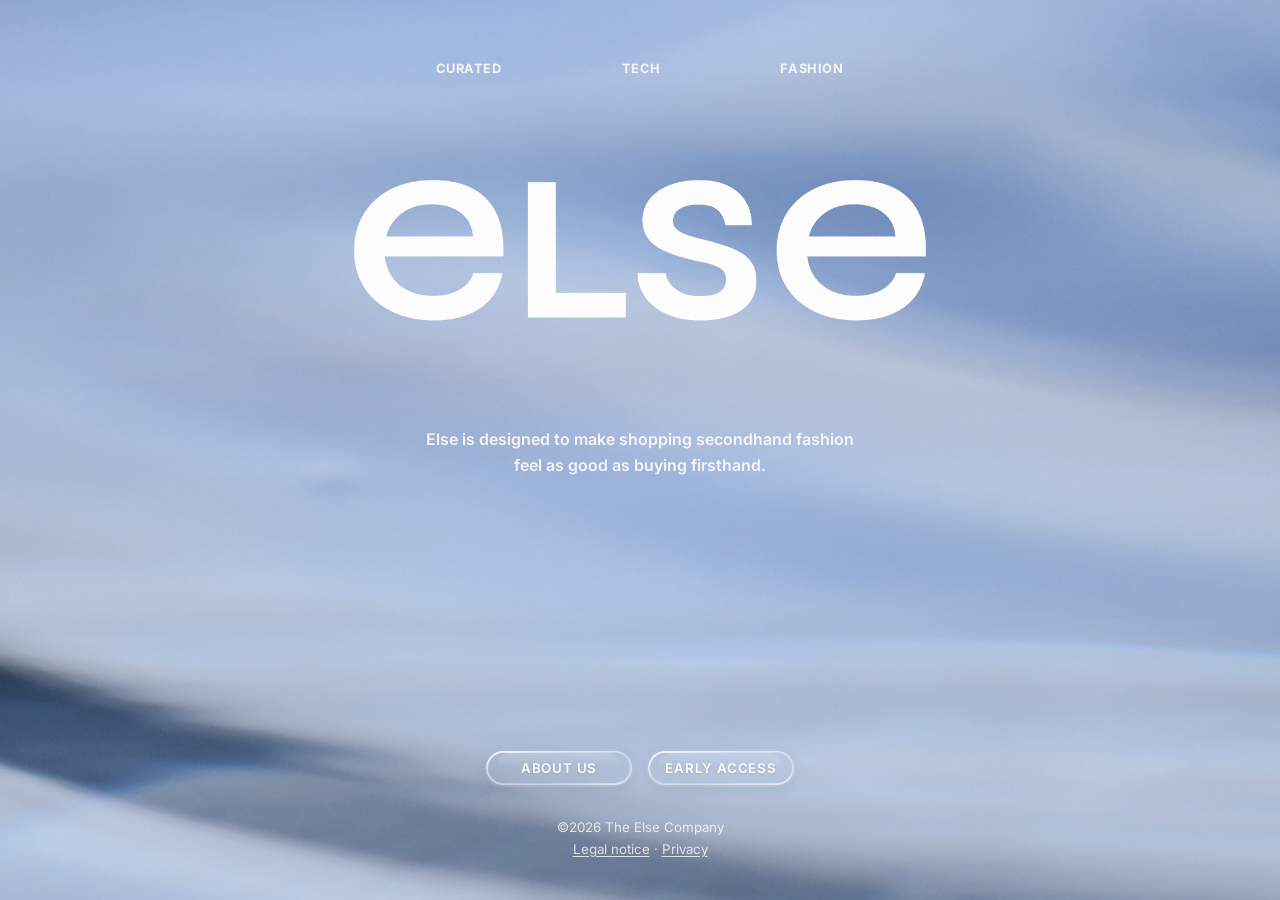
==== index.html @ ee9392af "cambio de imagen" ====
<!DOCTYPE html>
<html lang="en">
<head>
    <meta charset="UTF-8">
    <meta name="viewport" content="width=device-width, initial-scale=1.0">
    <meta name="theme-color" content="#a1c0ff">
    <title>The Else Company</title>
    <meta name="description" id="meta-description"
          content="The Else Company: curated secondhand fashion with a firsthand feeling. Coming soon.">
    <meta property="og:title" content="The Else Company">
    <meta property="og:description" content="Curated secondhand fashion with a firsthand feeling. Coming soon.">
    <meta property="og:image" content="https://else-secondhand.com/logo.png">
    <meta property="og:url" content="https://else-secondhand.com">
    <meta name="twitter:card" content="summary">
    <link rel="icon" href="version_1-blanco.png">
    <link rel="preconnect" href="https://fonts.googleapis.com">
    <link rel="preconnect" href="https://fonts.gstatic.com" crossorigin>
    <link href="https://fonts.googleapis.com/css2?family=Inter:wght@400;500;600;700&display=swap" rel="stylesheet">
    <style>
        /* Layout tokens. The mobile values (see the media query at the bottom) are measured
           from the mobile mockup at 393 px wide. */
        :root {
            --logo-h: clamp(96px, 33vw, 312px);   /* height of the logo image */
            --cat-font: 0.8rem;                   /* "Curated Tech Fashion" size */
            --cat-lh: 1.2;
            --cat-gap: 18px;                      /* space between categories and logo */
            --cat-h: calc(var(--cat-font) * var(--cat-lh) + var(--cat-gap));
            --logo-shift: 0.35;                   /* Early access: how far the logo moves up (x logo height) */
            --logo-scale: 0.856;                  /* Early access: logo size */
            --panel-top: calc(var(--cat-h) + 0.334 * var(--logo-h) + 90px); /* Early access form position */
            --panel-w: 340px;
            --ease-out: cubic-bezier(0.22, 1, 0.36, 1);
        }

        html {
            overflow-x: hidden;
            background-color: #a1c0ff;
        }

        body {
            position: relative;
            margin: 0;
            min-height: 100vh;
            min-height: 100dvh;
            overflow-x: hidden;
            font-family: "Inter", -apple-system, BlinkMacSystemFont, "Segoe UI", Roboto, Helvetica, Arial, sans-serif;
            display: flex;
            flex-direction: column;
            justify-content: space-between;
            align-items: center;
            color: #ffffff;
            text-align: center;
            padding: 40px 20px;
            box-sizing: border-box;
        }

        body::after {
            content: "";
            position: fixed;
            inset: 0;
            z-index: -1;
            pointer-events: none;
            background: linear-gradient(rgba(161, 192, 255, 0.15), rgba(161, 192, 255, 0.15)),
            url("fondo.jpg") center / cover no-repeat;
        }

        body::before {
            content: "";
            position: fixed;
            inset: 0;
            pointer-events: none;
            opacity: 0.08;
            background-image: url("data:image/svg+xml;utf8,<svg xmlns='http://www.w3.org/2000/svg' width='200' height='200'><filter id='n'><feTurbulence type='fractalNoise' baseFrequency='0.9' numOctaves='3' stitchTiles='stitch'/></filter><rect width='100%' height='100%' filter='url(%23n)'/></svg>");
            z-index: 10;
        }

        /* Nothing inside changes height between views, so the block never jumps */
        .center-content {
            position: absolute;
            top: 30%;
            left: 50%;
            transform: translate(-50%, -50%);
            display: flex;
            flex-direction: column;
            align-items: center;
        }

        .logo-stack {
            position: relative;
            display: grid;
            place-items: start center;
        }

        .logo-stack > div {
            grid-area: 1 / 1;
            transition: opacity 1.2s ease, filter 1.2s ease, transform 1.2s ease;
        }

        .logo-stack > div.is-hidden {
            opacity: 0;
            filter: blur(10px);
            transform: scale(0.96);
            pointer-events: none;
        }

        /* ---------- Home ---------- */

        .categories {
            display: flex;
            justify-content: center;
            gap: clamp(16px, 10vw, 120px);
            margin: 0;
            font-size: var(--cat-font);
            font-weight: 700;
            line-height: var(--cat-lh);
            letter-spacing: 0.05em;
            text-transform: uppercase;
            opacity: 0.9;
        }

        .categories-wrap {
            margin-bottom: var(--cat-gap);
        }

        .logo-text {
            margin: 0 0 15px 0;
            line-height: 0;
            text-shadow: 0 4px 30px rgba(0, 0, 0, 0.06);
            transform-origin: 50% 50%;
            transition: transform 1.1s var(--ease-out);
        }

        .logo-img {
            display: block;
            height: var(--logo-h);
            width: auto;
            margin: 0 auto;
        }

        #home-view .logo-img {
            animation: logo-reveal 4s var(--ease-out) both,
            logo-float 10s ease-in-out 3s infinite;
        }

        @keyframes logo-reveal {
            from {
                opacity: 0;
                filter: blur(24px);
                transform: scale(4);
            }
            to {
                opacity: 1;
                filter: blur(0);
                transform: scale(1);
            }
        }

        @keyframes logo-float {
            0%, 100% {
                transform: translateY(0);
            }
            50% {
                transform: translateY(-6px);
            }
        }

        .footer-text {
            margin: 0;
            font-size: 12pt;
            font-weight: 600;
            max-width: 450px;
            line-height: 1.6;
            opacity: 0.9;
        }

        .tagline-wrap {
            margin-top: 6px;
        }

        /* Elements that fade away (but keep their space) when switching views */
        .categories-wrap,
        .tagline-wrap {
            transition: opacity 0.8s ease 0.25s, filter 0.8s ease 0.25s, visibility 0s;
        }

        body.view-newsletter .categories-wrap,
        body.view-newsletter .tagline-wrap,
        body.view-about .tagline-wrap {
            opacity: 0;
            filter: blur(8px);
            visibility: hidden;
            transition: opacity 0.5s ease, filter 0.5s ease, visibility 0s linear 0.5s;
        }

        /* Early access: the logo glides up and gets a little smaller */
        body.view-newsletter .logo-text {
            transform: translateY(calc(var(--logo-shift) * var(--logo-h) * -1)) scale(var(--logo-scale));
        }

        /* ---------- About ---------- */

        /* Sits over the logo area; "Coming soon" lands on the same line as the categories */
        #about-view {
            position: absolute;
            top: 0;
            left: 50%;
            transform: translateX(-50%);
            width: min(560px, 90vw);
            margin: 0;
            display: flex;
            flex-direction: column;
            align-items: center;
            text-align: center;
        }

        #about-view .coming-soon {
            margin: 0 0 32px 0;
            font-size: 20pt;
            font-weight: 700;
            line-height: calc(var(--cat-font) * var(--cat-lh));
            letter-spacing: 0.08em;
            text-transform: uppercase;
        }

        .contact-info {
            width: 100%;
            font-size: 12pt;
            font-weight: 600;
            max-width: 520px;
            line-height: 1.6;
            opacity: 0.95;
            text-align: center;
        }

        .contact-info p {
            margin: 0 auto;
            text-align: center;
        }

        /* Underlined so it reads as a link */
        .contact-info p a {
            color: #ffffff;
            text-decoration: underline;
            text-underline-offset: 3px;
        }

        .contact-info p a:hover {
            opacity: 0.8;
        }

        .socials a {
            color: #ffffff;
            text-decoration: none;
        }

        .socials a:hover {
            text-decoration: underline;
            text-underline-offset: 3px;
        }

        .socials {
            margin-top: 28px;
            display: flex;
            justify-content: center;
            align-items: center;
            font-size: 12pt;
            font-weight: 600;
            letter-spacing: 0;
        }

        .socials a + a::before {
            content: "·";
            display: inline-block;
            margin: 0 14px;
            text-decoration: none;
        }

        /* ---------- Footer & buttons ---------- */

        .footer {
            display: flex;
            flex-direction: column;
            align-items: center;
            width: 100%;
            margin-top: auto;
        }

        .cta-row {
            position: relative;
            display: flex;
            flex-wrap: wrap;
            justify-content: center;
            align-items: center;
            gap: 12px;
            width: 100%;
        }

        /* Glass button: About us, Early access and both Back buttons */
        .glass-btn {
            position: relative;
            overflow: hidden;
            isolation: isolate;
            display: inline-flex;
            align-items: center;
            justify-content: center;
            box-sizing: border-box;
            width: 150px;
            height: 38px;
            margin: 0;
            padding: 0 12px;
            border-radius: 999px;
            border: 2px solid transparent;
            background: transparent;
            -webkit-backdrop-filter: blur(20px);
            backdrop-filter: blur(20px);
            box-shadow:
                    inset 0 1px 1px rgba(255, 255, 255, 0.5),
                    inset 0 -1px 1px rgba(255, 255, 255, 0.3),
                    0 4px 12px rgba(31, 45, 80, 0.08);
            color: #ffffff;
            font-family: inherit;
            font-size: 10pt;
            font-weight: 600;
            letter-spacing: 0.06em;
            line-height: 1;
            text-transform: uppercase;
            text-shadow: 0 1px 2px rgba(0, 0, 0, 0.12);
            white-space: nowrap;
            cursor: pointer;
            transition: transform 0.2s ease, box-shadow 0.2s ease;
        }

        /* Gradient rim */
        .glass-btn::before {
            content: "";
            position: absolute;
            inset: 0;
            border-radius: inherit;
            padding: 2px;
            background: linear-gradient(
                    160deg,
                    rgba(255, 255, 255, 0.95) 0%,
                    rgba(255, 255, 255, 0.4) 35%,
                    rgba(255, 255, 255, 0.2) 60%,
                    rgba(255, 255, 255, 0.6) 100%
            );
            -webkit-mask: linear-gradient(#000 0 0) content-box, linear-gradient(#000 0 0);
            -webkit-mask-composite: xor;
            mask-composite: exclude;
            pointer-events: none;
            z-index: -1;
        }

        /* Soft top sheen */
        .glass-btn::after {
            content: "";
            position: absolute;
            top: 1px;
            left: 6%;
            width: 88%;
            height: 55%;
            border-radius: 999px 999px 50% 50%;
            background: linear-gradient(180deg, rgba(255, 255, 255, 0.22), rgba(255, 255, 255, 0) 80%);
            filter: blur(1px);
            pointer-events: none;
            z-index: -1;
            transition: background 0.2s ease;
        }

        /* Hover: parallel shadow #38547F at 80% */
        .glass-btn:hover {
            box-shadow:
                    inset 0 1px 1px rgba(255, 255, 255, 0.8),
                    inset 0 -1px 2px rgba(255, 255, 255, 0.3),
                    0 10px 28px rgba(56, 84, 127, 0.8);
        }

        .glass-btn:hover::after {
            background: linear-gradient(180deg, rgba(255, 255, 255, 0.5), rgba(255, 255, 255, 0.05));
        }

        .glass-btn:focus-visible {
            outline: 2px solid rgba(255, 255, 255, 0.8);
            outline-offset: 3px;
        }

        .legal {
            margin-top: 30px;
            font-size: 10pt;
            font-weight: 400;
            line-height: 1.6;
            opacity: 0.8;
        }

        /* Underlined so they read as links */
        .legal a {
            color: #ffffff;
            text-decoration: underline;
            text-underline-offset: 2px;
        }

        .legal a:hover {
            opacity: 0.8;
        }

        /* ---------- Early access ---------- */

        /* Form under the logo; fades in once the logo has moved up */
        .newsletter-panel {
            position: absolute;
            top: var(--panel-top);
            left: 50%;
            width: min(var(--panel-w), 85vw);
            opacity: 0;
            visibility: hidden;
            transform: translate(-50%, 14px);
            filter: blur(6px);
            transition: opacity 0.4s ease, transform 0.4s ease, filter 0.4s ease, visibility 0s linear 0.4s;
        }

        body.view-newsletter .newsletter-panel {
            opacity: 1;
            visibility: visible;
            transform: translate(-50%, 0);
            filter: blur(0);
            transition: opacity 0.9s ease 0.45s, transform 0.9s var(--ease-out) 0.45s,
            filter 0.9s ease 0.45s, visibility 0s;
        }

        .newsletter-form {
            display: flex;
            flex-direction: column;
            gap: 14px;
        }

        .newsletter-row {
            display: flex;
            gap: 6px;
        }

        .newsletter-row input[type="email"] {
            flex: 1;
            min-width: 0;
            box-sizing: border-box;
            font-family: inherit;
            font-size: 8pt;
            color: #ffffff;
            background: rgba(255, 255, 255, 0.12);
            border: 1px solid rgba(255, 255, 255, 0.75);
            border-radius: 999px;
            padding: 10px 16px;
            outline: none;
            box-shadow: inset 0 1px 1px rgba(255, 255, 255, 0.35);
            transition: background 0.2s ease, border-color 0.2s ease;
        }

        .newsletter-row input[type="email"]:focus {
            background: rgba(255, 255, 255, 0.2);
            border-color: #ffffff;
        }

        .newsletter-row input[type="email"]::placeholder {
            color: rgba(255, 255, 255, 0.75);
        }

        .newsletter-submit {
            font-family: inherit;
            font-size: 8pt;
            font-weight: 700;
            letter-spacing: 0.05em;
            text-transform: uppercase;
            color: #ffffff;
            background: #a1c0ff;
            border: none;
            border-radius: 999px;
            padding: 10px 18px;
            cursor: pointer;
            display: inline-flex;
            align-items: center;
            justify-content: center;
            gap: 6px;
            min-width: 112px;
            transition: background 0.2s ease, transform 0.2s ease;
        }

        .newsletter-submit:hover {
            background: #8fb2fb;
        }

        .spinner {
            width: 10px;
            height: 10px;
            border: 2px solid rgba(255, 255, 255, 0.4);
            border-top-color: #ffffff;
            border-radius: 50%;
            animation: spin 0.7s linear infinite;
        }

        @keyframes spin {
            to {
                transform: rotate(360deg);
            }
        }

        .consent {
            display: flex;
            align-items: flex-start;
            gap: 6px;
            padding: 0 8px;
            text-align: left;
            font-size: 8pt;
            line-height: 1.35;
            cursor: pointer;
        }

        .consent input {
            flex-shrink: 0;
            margin: 2px 0 0 0;
            accent-color: #a1c0ff;
        }

        .newsletter-status {
            margin: 0;
            padding: 0 8px;
            text-align: left;
            font-size: 8pt;
            min-height: 1em;
        }

        /* Legal note sits just above the Back button */
        .newsletter-legal {
            position: absolute;
            left: 0;
            right: 0;
            bottom: calc(100% + 34px);
            width: min(380px, 85vw);
            margin: 0 auto;
            font-size: 8pt;
            line-height: 1.4;
            opacity: 0.85;
        }

        .newsletter-legal a {
            color: #ffffff;
        }

        .newsletter-success {
            display: flex;
            flex-direction: column;
            align-items: center;
            gap: 6px;
            animation: fade-up 0.8s ease-out both;
        }

        .success-icon {
            width: 40px;
            height: 40px;
            color: #ffffff;
        }

        .success-title {
            margin: 4px 0 0 0;
            font-size: 1.1rem;
            font-weight: 600;
        }

        .success-text {
            margin: 0;
            font-size: 0.85rem;
            line-height: 1.5;
            overflow-wrap: anywhere;
            opacity: 0.9;
        }

        .honeypot {
            position: absolute;
            left: -9999px;
            width: 1px;
            height: 1px;
            overflow: hidden;
        }

        .visually-hidden {
            position: absolute;
            width: 1px;
            height: 1px;
            overflow: hidden;
            clip: rect(0 0 0 0);
            white-space: nowrap;
        }

        /* ---------- Entrance cascade ---------- */

        .reveal {
            animation: fade-up 1.2s ease-out both;
            animation-delay: var(--delay, 0s);
        }

        .d1 {
            --delay: 1.8s;
        }

        .d2 {
            --delay: 2.2s;
        }

        .d3 {
            --delay: 2.5s;
        }

        .d4 {
            --delay: 2.8s;
        }

        body.is-replay .d1 {
            --delay: 0s;
        }

        body.is-replay .d2 {
            --delay: 0.3s;
        }

        body.is-replay .d3 {
            --delay: 0.6s;
        }

        body.is-replay .d4 {
            --delay: 0.9s;
        }

        [hidden] {
            display: none !important;
        }

        @keyframes fade-up {
            from {
                opacity: 0;
                transform: translateY(12px);
            }
            to {
                transform: none;
            }
        }

        @media (prefers-reduced-motion: reduce) {
            #home-view .logo-img,
            .reveal,
            .newsletter-success {
                animation: none;
            }

            .logo-text,
            .categories-wrap,
            .tagline-wrap,
            .newsletter-panel,
            .logo-stack > div {
                transition: none !important;
            }
        }

        /* ---------- Mobile (measured from the mockup) ---------- */
        @media (max-width: 600px) {
            :root {
                --logo-h: 46vw;
                --cat-font: 0.7rem;
                --cat-gap: 16px;
                --logo-shift: 0.78;
                --panel-top: calc(var(--cat-h) + 0.429 * var(--logo-h));
                --panel-w: 320px;
            }

            body {
                padding: 24px 16px 36px;
            }

            /* Anchored by its top edge so every view lines up exactly */
            .center-content {
                top: 23%;
                transform: translateX(-50%);
            }

            .categories {
                gap: 72px;
            }

            .logo-text {
                margin: 0;
            }

            .tagline-wrap {
                margin-top: 12px;
            }

            .footer-text,
            .contact-info {
                line-height: 1.35;
                max-width: 330px;
            }

            #about-view .coming-soon {
                letter-spacing: 0.08em;
                margin-bottom: 36px;
            }

            .socials {
                margin-top: 24px;
            }

            .socials a + a::before {
                margin: 0 12px;
            }

            .cta-row {
                gap: 27px;
            }

            .glass-btn {
                width: auto;
                height: 34px;
                padding: 0 20px;
            }

            .about-back,
            .newsletter-back {
                width: 124px;
            }

            .legal {
                margin-top: 40px;
            }

            .newsletter-form {
                gap: 17px;
            }

            .newsletter-row {
                gap: 4px;
            }

            .newsletter-row input[type="email"] {
                height: 30px;
                padding: 0 12px;
            }

            .newsletter-submit {
                height: 30px;
                min-width: 84px;
                padding: 0 10px;
            }

            .spinner {
                width: 7px;
                height: 7px;
                border-width: 1.5px;
            }

            .consent {
                padding: 0 6px;
                gap: 5px;
            }

            .consent input {
                width: 10px;
                height: 10px;
                margin-top: 2px;
            }

            .newsletter-status {
                padding: 0 6px;
            }

            .newsletter-legal {
                width: min(320px, 88vw);
                line-height: 1.35;
            }

            .success-icon {
                width: 30px;
                height: 30px;
            }

            .success-title {
                font-size: 0.9rem;
            }

            .success-text {
                font-size: 0.7rem;
            }
        }
    </style>
</head>
<body>

<div class="center-content">
    <div class="logo-stack">
        <div id="home-view">
            <div class="categories-wrap">
                <div class="categories reveal d1">
                    <span>Curated</span>
                    <span>Tech</span>
                    <span>Fashion</span>
                </div>
            </div>
            <h1 class="logo-text"><img src="version_1-blanco.png" alt="ELSE" class="logo-img"></h1>
        </div>

        <div id="about-view" class="is-hidden" inert>
            <p class="coming-soon reveal d1" data-i18n="comingSoon">Coming soon</p>

            <div class="contact-info reveal d2" id="contact-info">
                <p data-i18n-html="contactIntro">
                    Reach out to ${ELSE_LINK} for general and press inquiries,
                    and follow us along at the links below.
                </p>

                <div class="socials">
                    <a href="https://www.tiktok.com/@the.else.company?_r=1&_t=ZP-9AlocrACvTK">TikTok</a>
                    <a href="https://www.instagram.com/accounts/login/?next=https%3A%2F%2Fwww.instagram.com%2Felse.company%3Fvrfl%3DMTg4cHRodXlkbzNmZg%253D%253D%26utm_source%3Dqr&is_from_rle">Instagram</a>
                    <a href="https://www.linkedin.com/company/elsecompany/?viewAsMember=true">LinkedIn</a>
                </div>
            </div>
        </div>
    </div>

    <div class="tagline-wrap">
        <div class="footer-text reveal d2" data-i18n="tagline">
            Else is designed to make shopping secondhand fashion feel as good as buying firsthand.
        </div>
    </div>

    <div class="newsletter-panel" id="newsletter-panel" inert>
        <form class="newsletter-form" id="newsletter-form" novalidate>
            <div class="newsletter-row">
                <label for="newsletter-email" class="visually-hidden" data-i18n="emailLabel">Email address</label>
                <input type="email" id="newsletter-email" name="email" data-i18n-placeholder="emailPlaceholder"
                       placeholder="email" autocomplete="email" required>
                <button type="submit" class="newsletter-submit" id="newsletter-submit">
                    <span class="spinner" id="newsletter-spinner" aria-hidden="true" hidden></span>
                    <span id="newsletter-submit-label">Subscribe</span>
                </button>
            </div>

            <label class="consent">
                <input type="checkbox" id="newsletter-consent" name="consent" value="yes" required>
                <span id="consent-text" data-i18n="consent">
                    I'm 16 or older and I agree to receive emails from The Else Company
                    about our launch, news and offers. I can unsubscribe at any time.
                </span>
            </label>

            <div class="honeypot" aria-hidden="true">
                <label for="newsletter-website">Leave this field empty</label>
                <input type="text" id="newsletter-website" name="website" tabindex="-1" autocomplete="off">
            </div>

            <p class="newsletter-status" id="newsletter-status" role="status" aria-live="polite"></p>
        </form>

        <div class="newsletter-success" id="newsletter-success" role="status" aria-live="polite" hidden>
            <svg class="success-icon" viewBox="0 0 48 48" aria-hidden="true">
                <circle cx="24" cy="24" r="22" fill="none" stroke="currentColor" stroke-width="2"/>
                <path d="M15 24.5l6 6 12-13" fill="none" stroke="currentColor" stroke-width="2.5"
                      stroke-linecap="round" stroke-linejoin="round"/>
            </svg>
            <p class="success-title" id="success-title"></p>
            <p class="success-text" id="success-text"></p>
        </div>
    </div>
</div>

<div class="footer">
    <div class="cta-row">
        <p class="newsletter-legal reveal d2" id="newsletter-legal" data-i18n-html="newsletterLegal" hidden>
            We'll use your email only to send you these updates, based on your consent, and we never sell it.
            Every email includes an unsubscribe link. See our <a href="privacy.html">Privacy policy</a>
            to learn how to access or delete your data.
        </p>

        <button class="glass-btn about-btn reveal d3" id="about-btn" type="button" data-i18n="about">About us</button>
        <button class="glass-btn newsletter-btn reveal d4" id="newsletter-btn" type="button"
                aria-expanded="false" aria-controls="newsletter-panel" data-i18n="earlyAccess">Early access
        </button>

        <button class="glass-btn about-back reveal d3" id="back-btn" type="button" data-i18n="back" hidden>Back</button>
        <button class="glass-btn newsletter-back reveal d3" id="newsletter-back" type="button" data-i18n="back" hidden>
            Back
        </button>
    </div>

    <div class="legal">
        <div class="legal-line">©2026 The Else Company</div>
        <div class="legal-line legal-links">
            <a href="legal.html" data-i18n="legalNotice">Legal notice</a> ·
            <a href="privacy.html" data-i18n="privacyShort" data-i18n-href="privacyUrl">Privacy</a>
        </div>
        <!-- Language switcher (disabled). To re-enable: uncomment the line below and the JS blocks marked "Language switcher" -->
        <!-- <nav class="lang-switch" id="lang-switch" aria-label="Language"></nav> -->
    </div>
</div>

<script>
    const ELSE_LINK = '<a href="mailto:else@elsecompany.com">else@elsecompany.com</a>';

    const LANGUAGE_NAMES = {
        en: 'English',
        es: 'Español',
        fr: 'Français',
        de: 'Deutsch',
        it: 'Italiano',
        pt: 'Português',
    };

    const TRANSLATIONS = {
        en: {
            metaDescription: 'The Else Company: curated secondhand fashion with a firsthand feeling. Coming soon.',
            tagline: 'Else is designed to make shopping secondhand fashion feel as good as buying firsthand.',
            about: 'About us',
            comingSoon: 'Coming soon',
            contactIntro: `Reach out to ${ELSE_LINK} for general and press inquiries, and follow us along at the links below.`,
            back: 'Back',
            earlyAccess: 'Early access',
            emailLabel: 'Email address',
            emailPlaceholder: 'email',
            subscribe: 'Subscribe',
            subscribing: 'Sending…',
            consent: "I'm 16 or older and I agree to receive emails from The Else Company about our launch, news and offers. I can unsubscribe at any time.",
            newsletterLegal: 'We\'ll use your email only to send you these updates, based on your consent, and we never sell it. Every email includes an unsubscribe link. See our <a href="privacy.html">Privacy policy</a> to learn how to access or delete your data.',
            invalidEmail: 'Please enter a valid email address.',
            consentRequired: 'Please tick the box to agree to get early access.',
            signupsSoon: 'Signups open very soon. Thanks for your interest!',
            signupError: 'Something went wrong. Please try again later.',
            alreadyTitle: "You're already subscribed",
            alreadyText: email => `${email} is already on our list. We'll let you know when Else launches.`,
            successTitle: "You're subscribed!",
            successText: email => `Thanks for joining. We'll email you at ${email} when Else launches.`,
            legalNotice: 'Legal notice',
            privacyUrl: 'privacy.html',
            privacyPolicy: 'Privacy policy',
            privacyShort: 'Privacy',
            languageLabel: 'Language',
        },
        es: {
            metaDescription: 'The Else Company: moda de segunda mano seleccionada, con la sensación de estrenar. Próximamente.',
            tagline: 'Else está pensada para que comprar moda de segunda mano sea tan especial como estrenar.',
            about: 'Sobre nosotros',
            comingSoon: 'Próximamente',
            contactIntro: `Escribe a ${ELSE_LINK} para consultas generales y de prensa, y síguenos en los enlaces de abajo.`,
            back: 'Volver',
            earlyAccess: 'Acceso anticipado',
            emailLabel: 'Correo electrónico',
            emailPlaceholder: 'email',
            subscribe: 'Apuntarme',
            subscribing: 'Enviando…',
            consent: 'Tengo 16 años o más y acepto recibir emails de The Else Company sobre el lanzamiento, novedades y ofertas. Puedo darme de baja cuando quiera.',
            newsletterLegal: 'Solo usaremos tu email para enviarte estas novedades, con tu consentimiento, y nunca lo venderemos. Todos los emails incluyen un enlace para darte de baja. Consulta nuestra <a href="privacy-es.html">Política de privacidad</a> para saber cómo acceder a tus datos o eliminarlos.',
            invalidEmail: 'Introduce un email válido.',
            consentRequired: 'Marca la casilla para aceptar y obtener acceso anticipado.',
            signupsSoon: 'Las inscripciones abren muy pronto. ¡Gracias por tu interés!',
            signupError: 'Algo ha fallado. Inténtalo de nuevo más tarde.',
            alreadyTitle: 'Ya estabas en la lista',
            alreadyText: email => `${email} ya está en nuestra lista. Te avisaremos cuando Else se lance.`,
            successTitle: '¡Ya estás dentro!',
            successText: email => `Gracias por unirte. Te escribiremos a ${email} cuando lancemos Else.`,
            legalNotice: 'Aviso legal',
            privacyUrl: 'privacy-es.html',
            privacyPolicy: 'Política de privacidad',
            privacyShort: 'Privacidad',
            languageLabel: 'Idioma',
        },
        fr: {
            metaDescription: 'The Else Company : la mode de seconde main sélectionnée, avec la sensation du neuf. Bientôt disponible.',
            tagline: "Else est pensée pour que la mode de seconde main s'achète avec le même plaisir que le neuf.",
            about: 'À propos',
            comingSoon: 'Bientôt disponible',
            contactIntro: `Écrivez à ${ELSE_LINK} pour toute demande générale ou presse, et suivez-nous via les liens ci-dessous.`,
            back: 'Retour',
            earlyAccess: 'Accès anticipé',
            emailLabel: 'Adresse e-mail',
            emailPlaceholder: 'e-mail',
            subscribe: "S'inscrire",
            subscribing: 'Envoi…',
            consent: "J'ai 16 ans ou plus et j'accepte de recevoir des e-mails de The Else Company sur notre lancement, nos actualités et nos offres. Je peux me désinscrire à tout moment.",
            newsletterLegal: 'Nous utiliserons votre e-mail uniquement pour vous envoyer ces informations, sur la base de votre consentement, et nous ne le vendrons jamais. Chaque e-mail contient un lien de désinscription. Consultez notre <a href="privacy-fr.html">Politique de confidentialité</a> pour savoir comment accéder à vos données ou les supprimer.',
            invalidEmail: 'Veuillez saisir une adresse e-mail valide.',
            consentRequired: "Veuillez cocher la case pour obtenir l'accès anticipé.",
            signupsSoon: 'Les inscriptions ouvrent très bientôt. Merci de votre intérêt !',
            signupError: "Une erreur s'est produite. Veuillez réessayer plus tard.",
            alreadyTitle: 'Vous êtes déjà sur la liste',
            alreadyText: email => `${email} est déjà sur notre liste. Nous vous préviendrons au lancement d'Else.`,
            successTitle: 'Inscription confirmée !',
            successText: email => `Merci de nous avoir rejoints. Nous vous écrirons à ${email} au lancement d'Else.`,
            legalNotice: 'Mentions légales',
            privacyUrl: 'privacy-fr.html',
            privacyPolicy: 'Politique de confidentialité',
            privacyShort: 'Confidentialité',
            languageLabel: 'Langue',
        },
        de: {
            metaDescription: 'The Else Company: kuratierte Secondhand-Mode, die sich wie neu anfühlt. Demnächst.',
            tagline: 'Else ist so gestaltet, dass sich der Kauf von Secondhand-Mode genauso besonders anfühlt wie ein Neukauf.',
            about: 'Über uns',
            comingSoon: 'Demnächst',
            contactIntro: `Schreib an ${ELSE_LINK} für allgemeine Anfragen und Presseanfragen und folge uns über die Links unten.`,
            back: 'Zurück',
            earlyAccess: 'Früher Zugang',
            emailLabel: 'E-Mail-Adresse',
            emailPlaceholder: 'E-Mail',
            subscribe: 'Anmelden',
            subscribing: 'Senden…',
            consent: 'Ich bin mindestens 16 Jahre alt und möchte E-Mails von The Else Company zu unserem Launch, Neuigkeiten und Angeboten erhalten. Ich kann mich jederzeit abmelden.',
            newsletterLegal: 'Wir verwenden deine E-Mail-Adresse nur, um dir diese Updates auf Grundlage deiner Einwilligung zu senden, und verkaufen sie niemals. Jede E-Mail enthält einen Abmeldelink. In unserer <a href="privacy-de.html">Datenschutzerklärung</a> erfährst du, wie du deine Daten einsehen oder löschen kannst.',
            invalidEmail: 'Bitte gib eine gültige E-Mail-Adresse ein.',
            consentRequired: 'Bitte setze das Häkchen, um frühen Zugang zu erhalten.',
            signupsSoon: 'Die Anmeldung öffnet in Kürze. Danke für dein Interesse!',
            signupError: 'Etwas ist schiefgelaufen. Bitte versuche es später erneut.',
            alreadyTitle: 'Du bist schon dabei',
            alreadyText: email => `${email} steht bereits auf unserer Liste. Wir melden uns, sobald Else startet.`,
            successTitle: 'Du bist dabei!',
            successText: email => `Danke fürs Mitmachen. Wir schreiben dir an ${email}, sobald Else startet.`,
            legalNotice: 'Impressum',
            privacyUrl: 'privacy-de.html',
            privacyPolicy: 'Datenschutz',
            privacyShort: 'Datenschutz',
            languageLabel: 'Sprache',
        },
        it: {
            metaDescription: 'The Else Company: moda second hand selezionata, con la sensazione del nuovo. Prossimamente.',
            tagline: 'Else è pensata perché acquistare moda second hand sia speciale quanto comprare qualcosa di nuovo.',
            about: 'Chi siamo',
            comingSoon: 'Prossimamente',
            contactIntro: `Scrivi a ${ELSE_LINK} per informazioni generali e richieste stampa, e seguici tramite i link qui sotto.`,
            back: 'Indietro',
            earlyAccess: 'Accesso anticipato',
            emailLabel: 'Indirizzo email',
            emailPlaceholder: 'email',
            subscribe: 'Iscriviti',
            subscribing: 'Invio…',
            consent: "Ho almeno 16 anni e accetto di ricevere email da The Else Company su lancio, novità e offerte. Posso annullare l'iscrizione in qualsiasi momento.",
            newsletterLegal: 'Useremo la tua email solo per inviarti questi aggiornamenti, sulla base del tuo consenso, e non la venderemo mai. Ogni email include un link per annullare l\'iscrizione. Consulta la nostra <a href="privacy-it.html">Informativa sulla privacy</a> per sapere come accedere ai tuoi dati o cancellarli.',
            invalidEmail: 'Inserisci un indirizzo email valido.',
            consentRequired: "Spunta la casella per ottenere l'accesso anticipato.",
            signupsSoon: "Le iscrizioni apriranno a breve. Grazie per l'interesse!",
            signupError: 'Qualcosa è andato storto. Riprova più tardi.',
            alreadyTitle: 'Sei già nella lista',
            alreadyText: email => `${email} è già nella nostra lista. Ti avviseremo al lancio di Else.`,
            successTitle: 'Iscrizione completata!',
            successText: email => `Grazie per l'iscrizione. Ti scriveremo a ${email} al lancio di Else.`,
            legalNotice: 'Note legali',
            privacyUrl: 'privacy-it.html',
            privacyPolicy: 'Informativa sulla privacy',
            privacyShort: 'Privacy',
            languageLabel: 'Lingua',
        },
        pt: {
            metaDescription: 'The Else Company: moda de segunda mão selecionada, com sensação de novo. Em breve.',
            tagline: 'A Else foi pensada para que comprar moda de segunda mão seja tão especial quanto estrear.',
            about: 'Sobre nós',
            comingSoon: 'Em breve',
            contactIntro: `Escreva para ${ELSE_LINK} para dúvidas gerais e de imprensa, e siga-nos nos links abaixo.`,
            back: 'Voltar',
            earlyAccess: 'Acesso antecipado',
            emailLabel: 'Endereço de e-mail',
            emailPlaceholder: 'e-mail',
            subscribe: 'Inscrever-me',
            subscribing: 'Enviando…',
            consent: 'Tenho 16 anos ou mais e aceito receber e-mails da The Else Company sobre o lançamento, novidades e ofertas. Posso cancelar a inscrição a qualquer momento.',
            newsletterLegal: 'Usaremos seu e-mail apenas para enviar essas novidades, com base no seu consentimento, e nunca o venderemos. Todos os e-mails incluem um link para cancelar a inscrição. Consulte nossa <a href="privacy-pt.html">Política de privacidade</a> para saber como acessar ou excluir seus dados.',
            invalidEmail: 'Digite um e-mail válido.',
            consentRequired: 'Marque a caixa para obter acesso antecipado.',
            signupsSoon: 'As inscrições abrem em breve. Obrigado pelo interesse!',
            signupError: 'Algo deu errado. Tente novamente mais tarde.',
            alreadyTitle: 'Você já está na lista',
            alreadyText: email => `${email} já está na nossa lista. Avisaremos quando a Else for lançada.`,
            successTitle: 'Inscrição feita!',
            successText: email => `Obrigado por se juntar. Vamos escrever para ${email} quando a Else for lançada.`,
            legalNotice: 'Aviso legal',
            privacyUrl: 'privacy-pt.html',
            privacyPolicy: 'Política de privacidade',
            privacyShort: 'Privacidade',
            languageLabel: 'Idioma',
        },
    };

    const DEFAULT_LANGUAGE = 'en';
    const LANGUAGE_STORAGE_KEY = 'else-language';

    const TIMEZONE_LANGUAGES = {
        'Europe/Madrid': 'es', 'Atlantic/Canary': 'es', 'Africa/Ceuta': 'es',
        'America/Mexico_City': 'es', 'America/Bogota': 'es', 'America/Lima': 'es',
        'America/Santiago': 'es', 'America/Caracas': 'es', 'America/Montevideo': 'es',
        'America/Guatemala': 'es', 'America/Costa_Rica': 'es', 'America/Panama': 'es',
        'America/Guayaquil': 'es', 'America/La_Paz': 'es', 'America/Asuncion': 'es',
        'America/Santo_Domingo': 'es', 'America/El_Salvador': 'es', 'America/Tegucigalpa': 'es',
        'America/Managua': 'es', 'America/Havana': 'es',
        'Europe/Paris': 'fr', 'Europe/Monaco': 'fr', 'Europe/Luxembourg': 'fr',
        'Europe/Berlin': 'de', 'Europe/Vienna': 'de', 'Europe/Zurich': 'de', 'Europe/Busingen': 'de',
        'Europe/Rome': 'it', 'Europe/San_Marino': 'it', 'Europe/Vatican': 'it',
        'Europe/Lisbon': 'pt', 'Atlantic/Madeira': 'pt', 'Atlantic/Azores': 'pt',
        'America/Sao_Paulo': 'pt', 'America/Bahia': 'pt', 'America/Fortaleza': 'pt',
        'America/Recife': 'pt', 'America/Manaus': 'pt', 'America/Belem': 'pt',
    };

    function readSavedLanguage() {
        try {
            return localStorage.getItem(LANGUAGE_STORAGE_KEY);
        } catch {
            return null;
        }
    }

    function saveLanguage(lang) {
        try {
            localStorage.setItem(LANGUAGE_STORAGE_KEY, lang);
        } catch {
        }
    }

    function detectLanguage() {
        const fromUrl = new URLSearchParams(location.search).get('lang');
        if (fromUrl && TRANSLATIONS[fromUrl]) return fromUrl;
        const saved = readSavedLanguage();
        if (saved && TRANSLATIONS[saved]) return saved;
        for (const tag of navigator.languages || [navigator.language]) {
            const base = (tag || '').toLowerCase().split('-')[0];
            if (TRANSLATIONS[base]) return base;
        }
        let timezone = '';
        try {
            timezone = Intl.DateTimeFormat().resolvedOptions().timeZone || '';
        } catch {
        }
        if (TIMEZONE_LANGUAGES[timezone]) return TIMEZONE_LANGUAGES[timezone];
        if (timezone.startsWith('America/Argentina/')) return 'es';
        return DEFAULT_LANGUAGE;
    }

    let currentLanguage = detectLanguage();

    function t(key) {
        return TRANSLATIONS[currentLanguage][key] ?? TRANSLATIONS[DEFAULT_LANGUAGE][key];
    }

    let lastSignup = null;

    function applyLanguage(lang) {
        currentLanguage = lang;
        document.documentElement.lang = lang;
        document.getElementById('meta-description').setAttribute('content', t('metaDescription'));

        document.querySelectorAll('[data-i18n]').forEach(el => {
            el.textContent = t(el.dataset.i18n);
        });
        document.querySelectorAll('[data-i18n-html]').forEach(el => {
            el.innerHTML = t(el.dataset.i18nHtml);
        });
        document.querySelectorAll('[data-i18n-placeholder]').forEach(el => {
            el.placeholder = t(el.dataset.i18nPlaceholder);
        });
        document.querySelectorAll('[data-i18n-href]').forEach(el => {
            el.setAttribute('href', t(el.dataset.i18nHref));
        });

        newsletterSubmitLabel.textContent = isSending ? t('subscribing') : t('subscribe');
        newsletterStatus.textContent = '';
        if (lastSignup) renderSignupSuccess();

        // Language switcher
        if (languageSwitch) {
            languageSwitch.setAttribute('aria-label', t('languageLabel'));
            languageSwitch.querySelectorAll('button').forEach(button => {
                button.setAttribute('aria-pressed', String(button.dataset.lang === lang));
            });
        }
    }

    // Language switcher
    const languageSwitch = document.getElementById('lang-switch');
    if (languageSwitch) {
        Object.keys(TRANSLATIONS).forEach(lang => {
            const button = document.createElement('button');
            button.type = 'button';
            button.dataset.lang = lang;
            button.lang = lang;
            button.textContent = lang.toUpperCase();
            button.title = LANGUAGE_NAMES[lang];
            button.setAttribute('aria-label', LANGUAGE_NAMES[lang]);
            button.addEventListener('click', () => {
                saveLanguage(lang);
                applyLanguage(lang);
            });
            languageSwitch.appendChild(button);
        });
    }

    const aboutButton = document.getElementById('about-btn');
    const backButton = document.getElementById('back-btn');
    const homeView = document.getElementById('home-view');
    const aboutView = document.getElementById('about-view');
    const footerText = document.querySelector('.footer-text');
    const newsletterButton = document.getElementById('newsletter-btn');
    const newsletterBack = document.getElementById('newsletter-back');
    const newsletterPanel = document.getElementById('newsletter-panel');
    const newsletterLegal = document.getElementById('newsletter-legal');
    const newsletterForm = document.getElementById('newsletter-form');
    const newsletterEmail = document.getElementById('newsletter-email');
    const newsletterConsent = document.getElementById('newsletter-consent');
    const newsletterSubmit = document.getElementById('newsletter-submit');
    const newsletterSpinner = document.getElementById('newsletter-spinner');
    const newsletterSubmitLabel = document.getElementById('newsletter-submit-label');
    const newsletterStatus = document.getElementById('newsletter-status');
    const honeypot = document.getElementById('newsletter-website');
    const newsletterSuccess = document.getElementById('newsletter-success');
    const successTitle = document.getElementById('success-title');
    const successText = document.getElementById('success-text');
    let isSending = false;

    function setSending(sending) {
        isSending = sending;
        newsletterSubmit.disabled = sending;
        newsletterSubmit.classList.toggle('is-loading', sending);
        newsletterSubmit.setAttribute('aria-busy', String(sending));
        newsletterSpinner.hidden = !sending;
        newsletterSubmitLabel.textContent = sending ? t('subscribing') : t('subscribe');
        newsletterForm.classList.toggle('is-sending', sending);
        newsletterEmail.readOnly = sending;
        newsletterConsent.disabled = sending;
        newsletterBack.disabled = sending;
    }

    function showSignupSuccess(email, alreadySubscribed) {
        newsletterForm.reset();
        newsletterForm.hidden = true;
        lastSignup = {email, alreadySubscribed};
        renderSignupSuccess();
        newsletterSuccess.hidden = false;
        newsletterBack.focus();
    }

    function renderSignupSuccess() {
        const {email, alreadySubscribed} = lastSignup;
        if (alreadySubscribed) {
            successTitle.textContent = t('alreadyTitle');
            successText.textContent = t('alreadyText')(email);
        } else {
            successTitle.textContent = t('successTitle');
            successText.textContent = t('successText')(email);
        }
    }

    const NEWSLETTER_ENDPOINT = 'https://script.google.com/macros/s/AKfycbzZ4DXSE1MHEBm0YE2ja69Lr7MSzBOmjRJs6lUyJSHpe6pwrZc6FRbVRC4Y0FPeDphN/exec';

    function recordVisit() {
        if (!NEWSLETTER_ENDPOINT || !navigator.sendBeacon) return;
        let referrer = '';
        try {
            const host = document.referrer ? new URL(document.referrer).hostname : '';
            if (host && host !== location.hostname) referrer = host;
        } catch {
        }
        const visit = new URLSearchParams({
            type: 'visit',
            page: location.pathname,
            referrer: referrer || 'direct',
            device: window.matchMedia('(max-width: 600px)').matches ? 'mobile' : 'desktop',
            timezone: Intl.DateTimeFormat().resolvedOptions().timeZone || 'unknown',
        });
        navigator.sendBeacon(NEWSLETTER_ENDPOINT, visit);
    }

    recordVisit();
    const CONSENT_VERSION = '2026-10-27';

    // Views: 'home', 'about' or 'newsletter'. The body class drives the CSS transitions.
    function setView(view) {
        document.body.classList.toggle('view-about', view === 'about');
        document.body.classList.toggle('view-newsletter', view === 'newsletter');
    }

    function replayCascade(elements) {
        document.body.classList.add('is-replay');
        elements.forEach(el => {
            el.classList.remove('reveal');
            void el.offsetWidth;
            el.classList.add('reveal');
        });
    }

    function showHomeButtons() {
        backButton.hidden = true;
        newsletterBack.hidden = true;
        newsletterLegal.hidden = true;
        aboutButton.hidden = false;
        newsletterButton.hidden = false;
    }

    function hideHomeButtons() {
        aboutButton.hidden = true;
        newsletterButton.hidden = true;
    }

    aboutButton.addEventListener('click', () => {
        hideHomeButtons();
        backButton.hidden = false;
        homeView.classList.add('is-hidden');
        aboutView.classList.remove('is-hidden');
        aboutView.inert = false;
        setView('about');
        replayCascade([...aboutView.querySelectorAll('.reveal'), backButton]);
    });

    backButton.addEventListener('click', () => {
        aboutView.classList.add('is-hidden');
        aboutView.inert = true;
        homeView.classList.remove('is-hidden');
        setView('home');
        showHomeButtons();
        replayCascade([...homeView.querySelectorAll('.reveal'), footerText, aboutButton, newsletterButton]);
        aboutButton.focus({preventScroll: true});
    });

    newsletterButton.addEventListener('click', () => {
        lastSignup = null;
        newsletterForm.hidden = false;
        newsletterSuccess.hidden = true;
        newsletterStatus.textContent = '';
        hideHomeButtons();
        newsletterButton.setAttribute('aria-expanded', 'true');
        newsletterBack.hidden = false;
        newsletterLegal.hidden = false;
        newsletterPanel.inert = false;
        setView('newsletter');
        replayCascade([newsletterLegal, newsletterBack]);
        // Wait until the form has faded in before focusing it
        setTimeout(() => newsletterEmail.focus({preventScroll: true}), 900);
    });

    newsletterBack.addEventListener('click', () => {
        newsletterPanel.inert = true;
        newsletterButton.setAttribute('aria-expanded', 'false');
        newsletterStatus.textContent = '';
        setView('home');
        showHomeButtons();
        replayCascade([footerText, aboutButton, newsletterButton]);
        newsletterButton.focus({preventScroll: true});
    });

    newsletterForm.addEventListener('submit', async event => {
        event.preventDefault();
        if (isSending) return;
        newsletterStatus.textContent = '';

        if (honeypot.value) {
            showSignupSuccess(newsletterEmail.value.trim(), false);
            return;
        }

        if (!newsletterEmail.checkValidity()) {
            newsletterStatus.textContent = t('invalidEmail');
            newsletterEmail.focus();
            return;
        }

        if (!newsletterConsent.checked) {
            newsletterStatus.textContent = t('consentRequired');
            newsletterConsent.focus();
            return;
        }

        if (!NEWSLETTER_ENDPOINT) {
            newsletterStatus.textContent = t('signupsSoon');
            return;
        }

        const data = new URLSearchParams();
        data.append('email', newsletterEmail.value.trim());
        data.append('consent', 'yes');
        data.append('consent_version', CONSENT_VERSION);
        data.append('consent_text', document.getElementById('consent-text').textContent.replace(/\s+/g, ' ').trim());
        data.append('consent_timestamp', new Date().toISOString());
        data.append('language', currentLanguage);

        setSending(true);
        try {
            const response = await fetch(NEWSLETTER_ENDPOINT, {method: 'POST', body: data});
            if (!response.ok) throw new Error(`HTTP ${response.status}`);
            const raw = await response.text();
            let result;
            try {
                result = JSON.parse(raw);
            } catch {
                throw new Error(`Endpoint did not return JSON.`);
            }
            if (!result.ok) throw new Error(result.error || 'Signup rejected');
            showSignupSuccess(data.get('email'), result.duplicate === true);
        } catch (error) {
            console.error('Newsletter signup failed:', error);
            newsletterStatus.textContent = t('signupError');
        } finally {
            setSending(false);
        }
    });

    applyLanguage(currentLanguage);
</script>

</body>
</html>
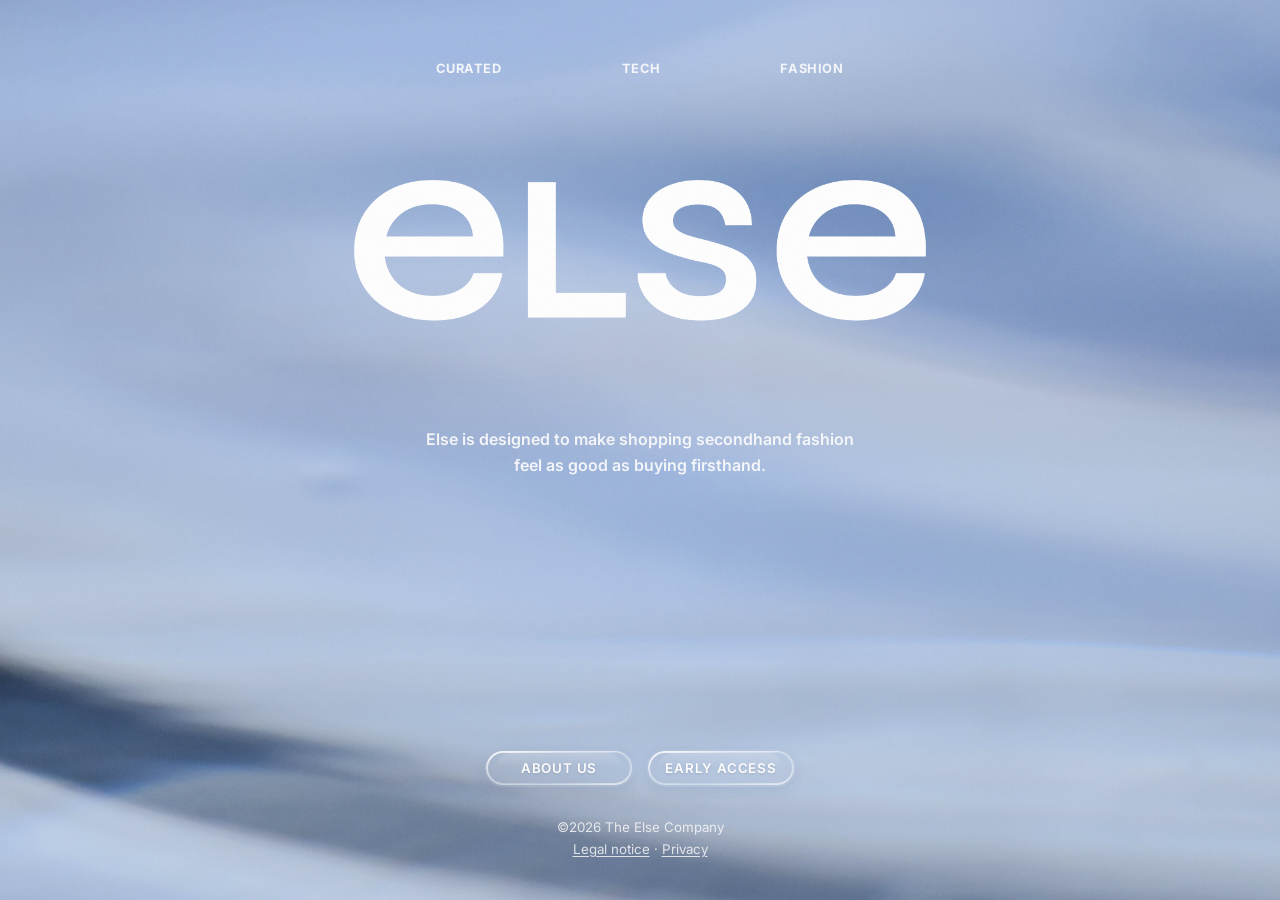
==== commit a0c29a01: "fondo azul raro en safary" ====
--- a/index.html
+++ b/index.html
@@ -2,8 +2,7 @@
 <html lang="en">
 <head>
     <meta charset="UTF-8">
-    <meta name="viewport" content="width=device-width, initial-scale=1.0">
-    <meta name="theme-color" content="#a1c0ff">
+    <meta name="viewport" content="width=device-width, initial-scale=1.0, viewport-fit=cover">
     <title>The Else Company</title>
     <meta name="description" id="meta-description"
           content="The Else Company: curated secondhand fashion with a firsthand feeling. Coming soon.">
@@ -32,9 +31,14 @@
             --ease-out: cubic-bezier(0.22, 1, 0.36, 1);
         }
 
+        /* The background lives on <html> so it also paints behind the iPhone status bar
+           and Safari's toolbar (no solid blue bands at the top and bottom) */
         html {
+            min-height: 100%;
             overflow-x: hidden;
-            background-color: #a1c0ff;
+            background: linear-gradient(rgba(161, 192, 255, 0.15), rgba(161, 192, 255, 0.15)),
+            url("fondo.jpg") center / cover no-repeat,
+            #a1c0ff;
         }
 
         body {
@@ -50,18 +54,9 @@
             align-items: center;
             color: #ffffff;
             text-align: center;
-            padding: 40px 20px;
+            padding: max(40px, env(safe-area-inset-top)) max(20px, env(safe-area-inset-right))
+            max(40px, env(safe-area-inset-bottom)) max(20px, env(safe-area-inset-left));
             box-sizing: border-box;
-        }
-
-        body::after {
-            content: "";
-            position: fixed;
-            inset: 0;
-            z-index: -1;
-            pointer-events: none;
-            background: linear-gradient(rgba(161, 192, 255, 0.15), rgba(161, 192, 255, 0.15)),
-            url("fondo.jpg") center / cover no-repeat;
         }
 
         body::before {
@@ -670,7 +665,7 @@
             }
 
             body {
-                padding: 24px 16px 36px;
+                padding: max(24px, env(safe-area-inset-top)) 16px calc(36px + env(safe-area-inset-bottom));
             }
 
             /* Anchored by its top edge so every view lines up exactly */
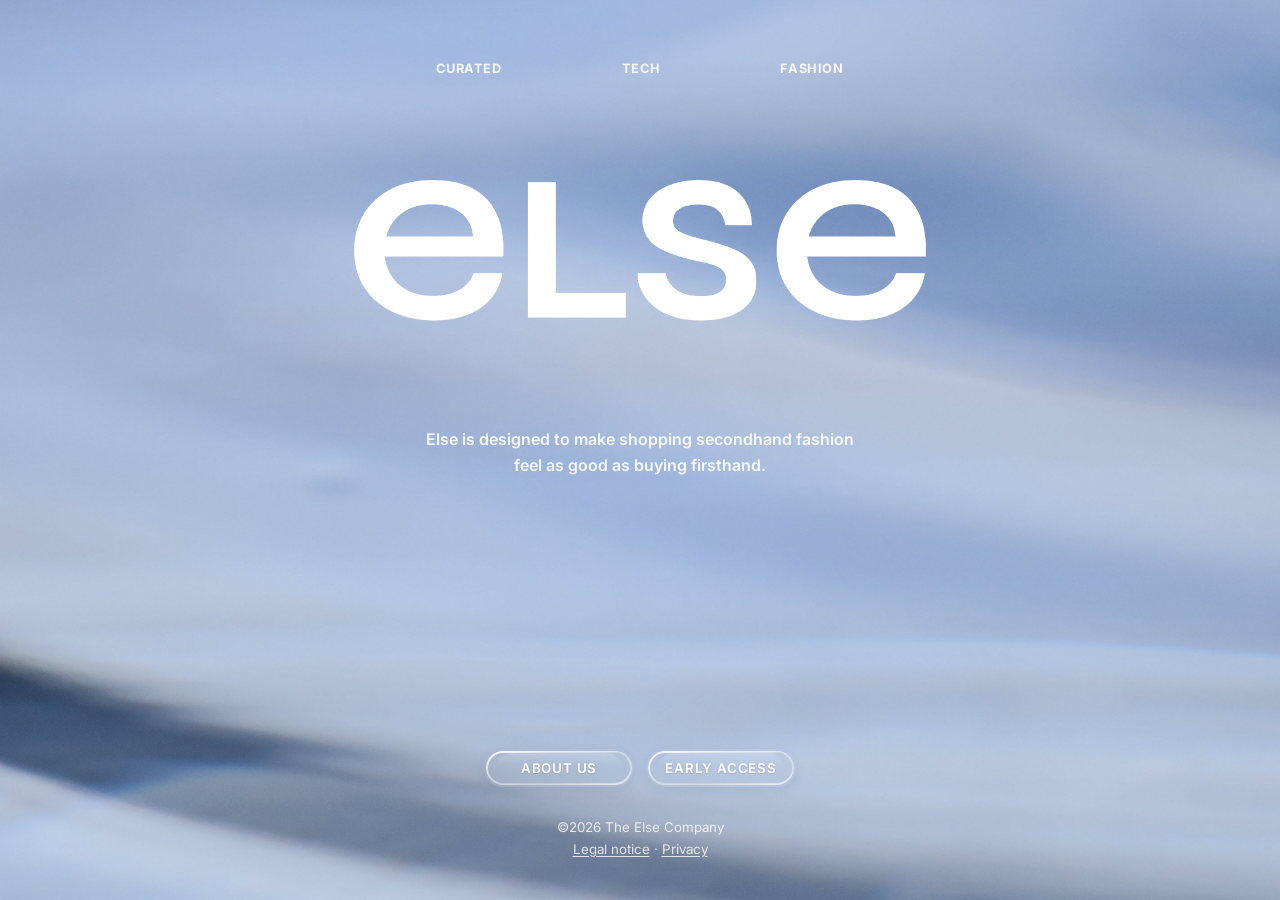
==== commit fd438ed5: "fondo solucionado safary v2" ====
--- a/index.html
+++ b/index.html
@@ -31,14 +31,16 @@
             --ease-out: cubic-bezier(0.22, 1, 0.36, 1);
         }
 
-        /* The background lives on <html> so it also paints behind the iPhone status bar
-           and Safari's toolbar (no solid blue bands at the top and bottom) */
+        /* Background (grain + tint + photo) lives on <html>, with no fixed-position layers:
+           on iPhone, Safari paints a solid colour behind its bars whenever a fixed element
+           touches the screen edges. Without one, the photo continues behind the bars. */
         html {
             min-height: 100%;
             overflow-x: hidden;
-            background: linear-gradient(rgba(161, 192, 255, 0.15), rgba(161, 192, 255, 0.15)),
+            background: url("data:image/svg+xml;utf8,<svg xmlns='http://www.w3.org/2000/svg' width='200' height='200'><filter id='n'><feTurbulence type='fractalNoise' baseFrequency='0.9' numOctaves='3' stitchTiles='stitch'/></filter><rect width='100%' height='100%' filter='url(%23n)' opacity='0.08'/></svg>"),
+            linear-gradient(rgba(161, 192, 255, 0.15), rgba(161, 192, 255, 0.15)),
             url("fondo.jpg") center / cover no-repeat,
-            #a1c0ff;
+            #8fa4cc;
         }
 
         body {
@@ -57,16 +59,6 @@
             padding: max(40px, env(safe-area-inset-top)) max(20px, env(safe-area-inset-right))
             max(40px, env(safe-area-inset-bottom)) max(20px, env(safe-area-inset-left));
             box-sizing: border-box;
-        }
-
-        body::before {
-            content: "";
-            position: fixed;
-            inset: 0;
-            pointer-events: none;
-            opacity: 0.08;
-            background-image: url("data:image/svg+xml;utf8,<svg xmlns='http://www.w3.org/2000/svg' width='200' height='200'><filter id='n'><feTurbulence type='fractalNoise' baseFrequency='0.9' numOctaves='3' stitchTiles='stitch'/></filter><rect width='100%' height='100%' filter='url(%23n)'/></svg>");
-            z-index: 10;
         }
 
         /* Nothing inside changes height between views, so the block never jumps */
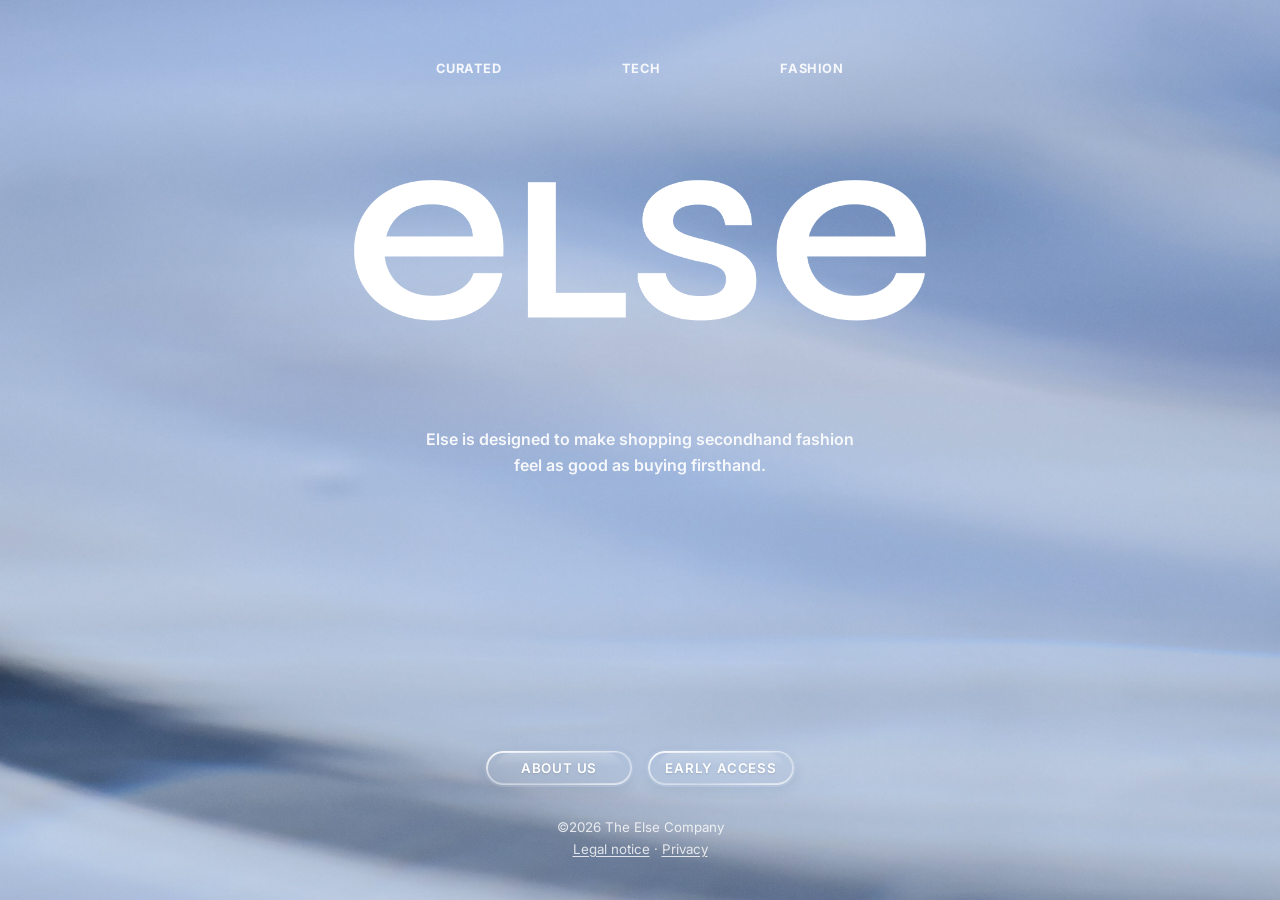
==== commit 9baebf5b: "fondo safary v3" ====
--- a/index.html
+++ b/index.html
@@ -40,14 +40,16 @@
             background: url("data:image/svg+xml;utf8,<svg xmlns='http://www.w3.org/2000/svg' width='200' height='200'><filter id='n'><feTurbulence type='fractalNoise' baseFrequency='0.9' numOctaves='3' stitchTiles='stitch'/></filter><rect width='100%' height='100%' filter='url(%23n)' opacity='0.08'/></svg>"),
             linear-gradient(rgba(161, 192, 255, 0.15), rgba(161, 192, 255, 0.15)),
             url("fondo.jpg") center / cover no-repeat,
-            #8fa4cc;
+            #506893; /* = top edge of the photo; Safari shows this colour above the page */
         }
 
         body {
             position: relative;
             margin: 0;
+            /* "Large" viewport height: the page also reaches under Safari's bottom toolbar,
+               so the photo shows there instead of a band of colour */
             min-height: 100vh;
-            min-height: 100dvh;
+            min-height: 100lvh;
             overflow-x: hidden;
             font-family: "Inter", -apple-system, BlinkMacSystemFont, "Segoe UI", Roboto, Helvetica, Arial, sans-serif;
             display: flex;
@@ -58,6 +60,8 @@
             text-align: center;
             padding: max(40px, env(safe-area-inset-top)) max(20px, env(safe-area-inset-right))
             max(40px, env(safe-area-inset-bottom)) max(20px, env(safe-area-inset-left));
+            /* Keep the footer above the toolbar: add the space the toolbar covers */
+            padding-bottom: calc(max(40px, env(safe-area-inset-bottom)) + 100lvh - 100svh);
             box-sizing: border-box;
         }
 
@@ -65,6 +69,7 @@
         .center-content {
             position: absolute;
             top: 30%;
+            top: 30svh;
             left: 50%;
             transform: translate(-50%, -50%);
             display: flex;
@@ -658,11 +663,13 @@
 
             body {
                 padding: max(24px, env(safe-area-inset-top)) 16px calc(36px + env(safe-area-inset-bottom));
+                padding-bottom: calc(36px + env(safe-area-inset-bottom) + 100lvh - 100svh);
             }
 
             /* Anchored by its top edge so every view lines up exactly */
             .center-content {
                 top: 23%;
+                top: 23svh;
                 transform: translateX(-50%);
             }
 
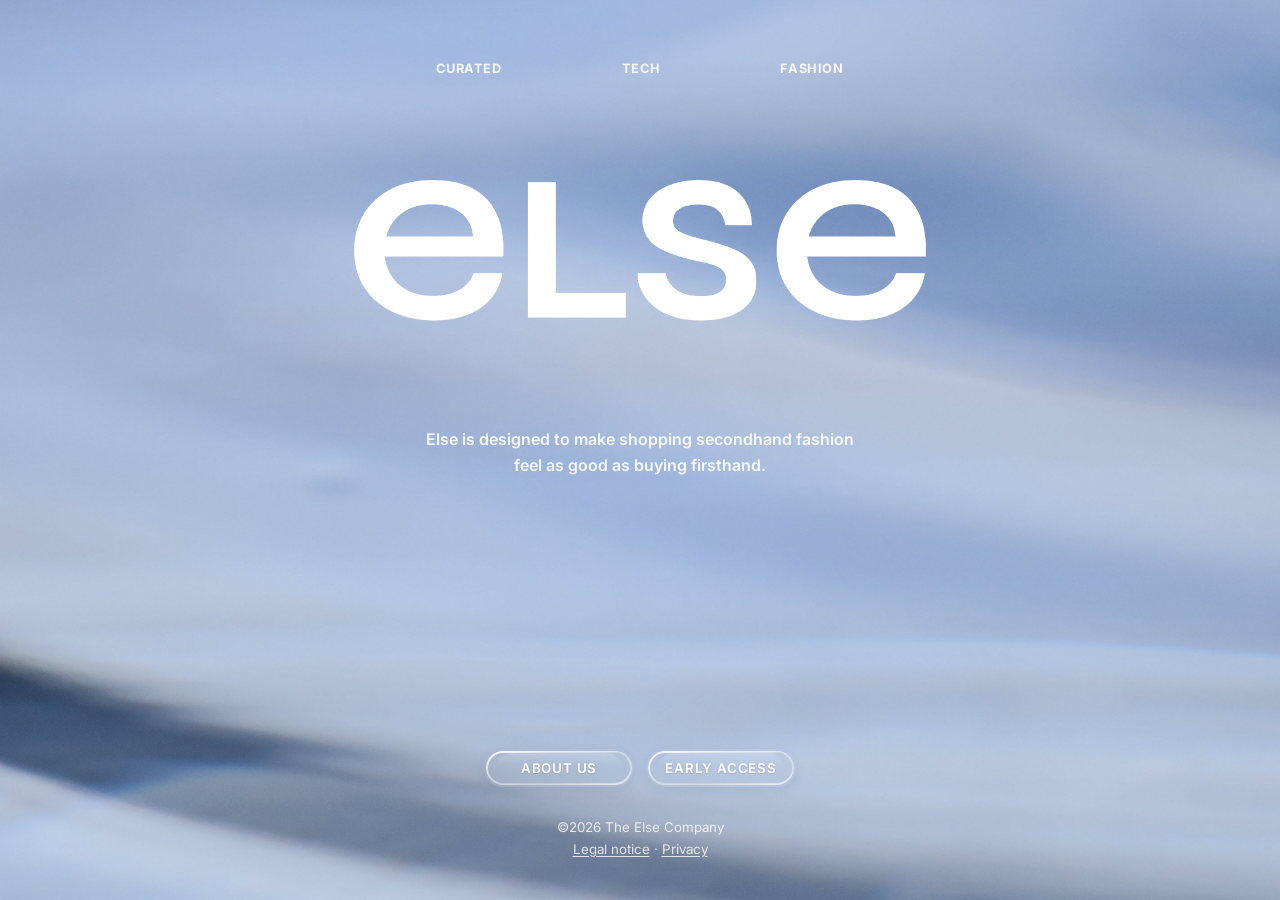
==== commit 6a30454e: "added 100px to the page" ====
--- a/index.html
+++ b/index.html
@@ -779,6 +779,22 @@
 
             .success-text {
                 font-size: 0.7rem;
+            }
+        }
+
+        /* iPhone / iPad Safari only: the large viewport stops short of the home-indicator strip,
+           so the page is made 100px taller to carry the photo all the way to the bottom edge.
+           The footer keeps its position because the extra space is added to the bottom padding. */
+        @supports (-webkit-touch-callout: none) {
+            body {
+                min-height: calc(100lvh + 100px);
+                padding-bottom: calc(max(40px, env(safe-area-inset-bottom)) + 100lvh - 100svh + 100px);
+            }
+
+            @media (max-width: 600px) {
+                body {
+                    padding-bottom: calc(36px + env(safe-area-inset-bottom) + 100lvh - 100svh + 100px);
+                }
             }
         }
     </style>
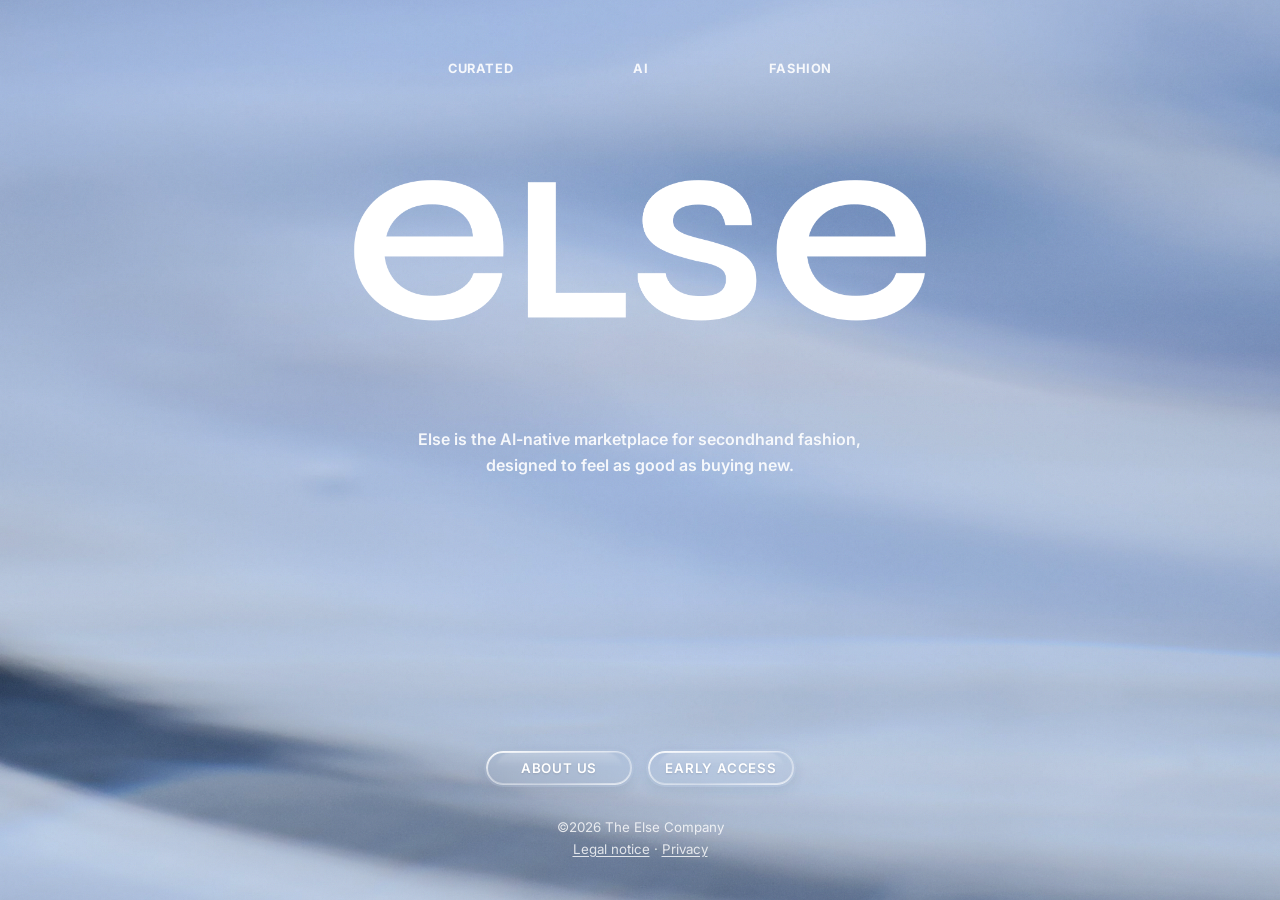
==== commit c84102c1: "new text AI" ====
--- a/index.html
+++ b/index.html
@@ -20,7 +20,7 @@
            from the mobile mockup at 393 px wide. */
         :root {
             --logo-h: clamp(96px, 33vw, 312px);   /* height of the logo image */
-            --cat-font: 0.8rem;                   /* "Curated Tech Fashion" size */
+            --cat-font: 0.8rem;                   /* "Curated AI Fashion" size */
             --cat-lh: 1.2;
             --cat-gap: 18px;                      /* space between categories and logo */
             --cat-h: calc(var(--cat-font) * var(--cat-lh) + var(--cat-gap));
@@ -807,7 +807,7 @@
             <div class="categories-wrap">
                 <div class="categories reveal d1">
                     <span>Curated</span>
-                    <span>Tech</span>
+                    <span>AI</span>
                     <span>Fashion</span>
                 </div>
             </div>
@@ -834,7 +834,7 @@
 
     <div class="tagline-wrap">
         <div class="footer-text reveal d2" data-i18n="tagline">
-            Else is designed to make shopping secondhand fashion feel as good as buying firsthand.
+            Else is the AI-native marketplace for secondhand fashion, designed to feel as good as buying new.
         </div>
     </div>
 
@@ -923,7 +923,7 @@
     const TRANSLATIONS = {
         en: {
             metaDescription: 'The Else Company: curated secondhand fashion with a firsthand feeling. Coming soon.',
-            tagline: 'Else is designed to make shopping secondhand fashion feel as good as buying firsthand.',
+            tagline: 'Else is the AI-native marketplace for secondhand fashion, designed to feel as good as buying new.',
             about: 'About us',
             comingSoon: 'Coming soon',
             contactIntro: `Reach out to ${ELSE_LINK} for general and press inquiries, and follow us along at the links below.`,
@@ -951,7 +951,7 @@
         },
         es: {
             metaDescription: 'The Else Company: moda de segunda mano seleccionada, con la sensación de estrenar. Próximamente.',
-            tagline: 'Else está pensada para que comprar moda de segunda mano sea tan especial como estrenar.',
+            tagline: 'Else es el marketplace de moda de segunda mano nativo de IA, pensado para que comprar sea tan especial como estrenar.',
             about: 'Sobre nosotros',
             comingSoon: 'Próximamente',
             contactIntro: `Escribe a ${ELSE_LINK} para consultas generales y de prensa, y síguenos en los enlaces de abajo.`,
@@ -979,7 +979,7 @@
         },
         fr: {
             metaDescription: 'The Else Company : la mode de seconde main sélectionnée, avec la sensation du neuf. Bientôt disponible.',
-            tagline: "Else est pensée pour que la mode de seconde main s'achète avec le même plaisir que le neuf.",
+            tagline: "Else est la marketplace de mode de seconde main native IA, pensée pour offrir le même plaisir qu'un achat neuf.",
             about: 'À propos',
             comingSoon: 'Bientôt disponible',
             contactIntro: `Écrivez à ${ELSE_LINK} pour toute demande générale ou presse, et suivez-nous via les liens ci-dessous.`,
@@ -1007,7 +1007,7 @@
         },
         de: {
             metaDescription: 'The Else Company: kuratierte Secondhand-Mode, die sich wie neu anfühlt. Demnächst.',
-            tagline: 'Else ist so gestaltet, dass sich der Kauf von Secondhand-Mode genauso besonders anfühlt wie ein Neukauf.',
+            tagline: 'Else ist der KI-native Marktplatz für Secondhand-Mode, der sich so gut anfühlt wie ein Neukauf.',
             about: 'Über uns',
             comingSoon: 'Demnächst',
             contactIntro: `Schreib an ${ELSE_LINK} für allgemeine Anfragen und Presseanfragen und folge uns über die Links unten.`,
@@ -1035,7 +1035,7 @@
         },
         it: {
             metaDescription: 'The Else Company: moda second hand selezionata, con la sensazione del nuovo. Prossimamente.',
-            tagline: 'Else è pensata perché acquistare moda second hand sia speciale quanto comprare qualcosa di nuovo.',
+            tagline: 'Else è il marketplace di moda second hand nativo AI, pensato per regalare la stessa sensazione di un acquisto nuovo.',
             about: 'Chi siamo',
             comingSoon: 'Prossimamente',
             contactIntro: `Scrivi a ${ELSE_LINK} per informazioni generali e richieste stampa, e seguici tramite i link qui sotto.`,
@@ -1063,7 +1063,7 @@
         },
         pt: {
             metaDescription: 'The Else Company: moda de segunda mão selecionada, com sensação de novo. Em breve.',
-            tagline: 'A Else foi pensada para que comprar moda de segunda mão seja tão especial quanto estrear.',
+            tagline: 'A Else é o marketplace de moda de segunda mão nativo de IA, pensado para ser tão bom quanto comprar novo.',
             about: 'Sobre nós',
             comingSoon: 'Em breve',
             contactIntro: `Escreva para ${ELSE_LINK} para dúvidas gerais e de imprensa, e siga-nos nos links abaixo.`,
@@ -1259,21 +1259,64 @@
 
     const NEWSLETTER_ENDPOINT = 'https://script.google.com/macros/s/AKfycbzZ4DXSE1MHEBm0YE2ja69Lr7MSzBOmjRJs6lUyJSHpe6pwrZc6FRbVRC4Y0FPeDphN/exec';
 
-    function recordVisit() {
-        if (!NEWSLETTER_ENDPOINT || !navigator.sendBeacon) return;
+    function detectOs(ua) {
+        if (/iPhone|iPad|iPod/.test(ua)) return 'iOS';
+        if (/Android/.test(ua)) return 'Android';
+        if (/CrOS/.test(ua)) return 'ChromeOS';
+        if (/Mac OS X|Macintosh/.test(ua)) return 'macOS';
+        if (/Windows/.test(ua)) return 'Windows';
+        if (/Linux/.test(ua)) return 'Linux';
+        return 'Other';
+    }
+
+    function detectBrowser(ua) {
+        if (/Instagram/.test(ua)) return 'Instagram app';
+        if (/musical_ly|TikTok|BytedanceWebview/.test(ua)) return 'TikTok app';
+        if (/FBAN|FBAV/.test(ua)) return 'Facebook app';
+        if (/LinkedInApp/.test(ua)) return 'LinkedIn app';
+        if (/WhatsApp/.test(ua)) return 'WhatsApp';
+        if (/Edg\//.test(ua)) return 'Edge';
+        if (/OPR\//.test(ua)) return 'Opera';
+        if (/SamsungBrowser/.test(ua)) return 'Samsung Internet';
+        if (/CriOS|Chrome\//.test(ua)) return 'Chrome';
+        if (/FxiOS|Firefox\//.test(ua)) return 'Firefox';
+        if (/Safari\//.test(ua)) return 'Safari';
+        return 'Other';
+    }
+
+    // Anonymous context sent with every visit and signup (no cookies, no identifiers)
+    function visitContext() {
         let referrer = '';
         try {
             const host = document.referrer ? new URL(document.referrer).hostname : '';
-            if (host && host !== location.hostname) referrer = host;
+            if (host && host !== location.hostname) referrer = host.replace(/^www\./, '');
         } catch {
         }
-        const visit = new URLSearchParams({
-            type: 'visit',
+        let timezone = 'unknown';
+        try {
+            timezone = Intl.DateTimeFormat().resolvedOptions().timeZone || 'unknown';
+        } catch {
+        }
+        const query = new URLSearchParams(location.search);
+        const ua = navigator.userAgent || '';
+        return {
             page: location.pathname,
             referrer: referrer || 'direct',
             device: window.matchMedia('(max-width: 600px)').matches ? 'mobile' : 'desktop',
-            timezone: Intl.DateTimeFormat().resolvedOptions().timeZone || 'unknown',
-        });
+            timezone,
+            browser_language: navigator.language || 'unknown',
+            site_language: currentLanguage,
+            os: detectOs(ua),
+            browser: detectBrowser(ua),
+            utm_source: query.get('utm_source') || '',
+            utm_medium: query.get('utm_medium') || '',
+            utm_campaign: query.get('utm_campaign') || '',
+        };
+    }
+
+    function recordVisit() {
+        if (!NEWSLETTER_ENDPOINT || !navigator.sendBeacon) return;
+        const visit = new URLSearchParams({type: 'visit', ...visitContext()});
         navigator.sendBeacon(NEWSLETTER_ENDPOINT, visit);
     }
 
@@ -1388,6 +1431,7 @@
         data.append('consent_text', document.getElementById('consent-text').textContent.replace(/\s+/g, ' ').trim());
         data.append('consent_timestamp', new Date().toISOString());
         data.append('language', currentLanguage);
+        Object.entries(visitContext()).forEach(([key, value]) => data.append(key, value));
 
         setSending(true);
         try {
@@ -1411,6 +1455,41 @@
     });
 
     applyLanguage(currentLanguage);
+
+    // iPhone / iPad only: the page is a little taller than the screen (so the photo reaches the
+    // bottom edge). If it gets dragged, glide it back to the top once the finger is lifted,
+    // so it feels like an elastic bounce instead of a real scroll.
+    if (CSS.supports('-webkit-touch-callout', 'none')) {
+        let touching = false;
+        let settleTimer = null;
+
+        function springBack() {
+            const typing = document.activeElement && document.activeElement.matches('input, textarea');
+            if (touching || typing || window.scrollY <= 0) return;
+            window.scrollTo({top: 0, behavior: 'smooth'});
+        }
+
+        function scheduleSpringBack() {
+            clearTimeout(settleTimer);
+            settleTimer = setTimeout(springBack, 120);
+        }
+
+        window.addEventListener('touchstart', () => {
+            touching = true;
+            clearTimeout(settleTimer);
+        }, {passive: true});
+        window.addEventListener('touchend', () => {
+            touching = false;
+            scheduleSpringBack();
+        }, {passive: true});
+        window.addEventListener('touchcancel', () => {
+            touching = false;
+            scheduleSpringBack();
+        }, {passive: true});
+        window.addEventListener('scroll', scheduleSpringBack, {passive: true});
+        // After the keyboard closes, return to the top as well
+        document.addEventListener('focusout', scheduleSpringBack);
+    }
 </script>
 
 </body>
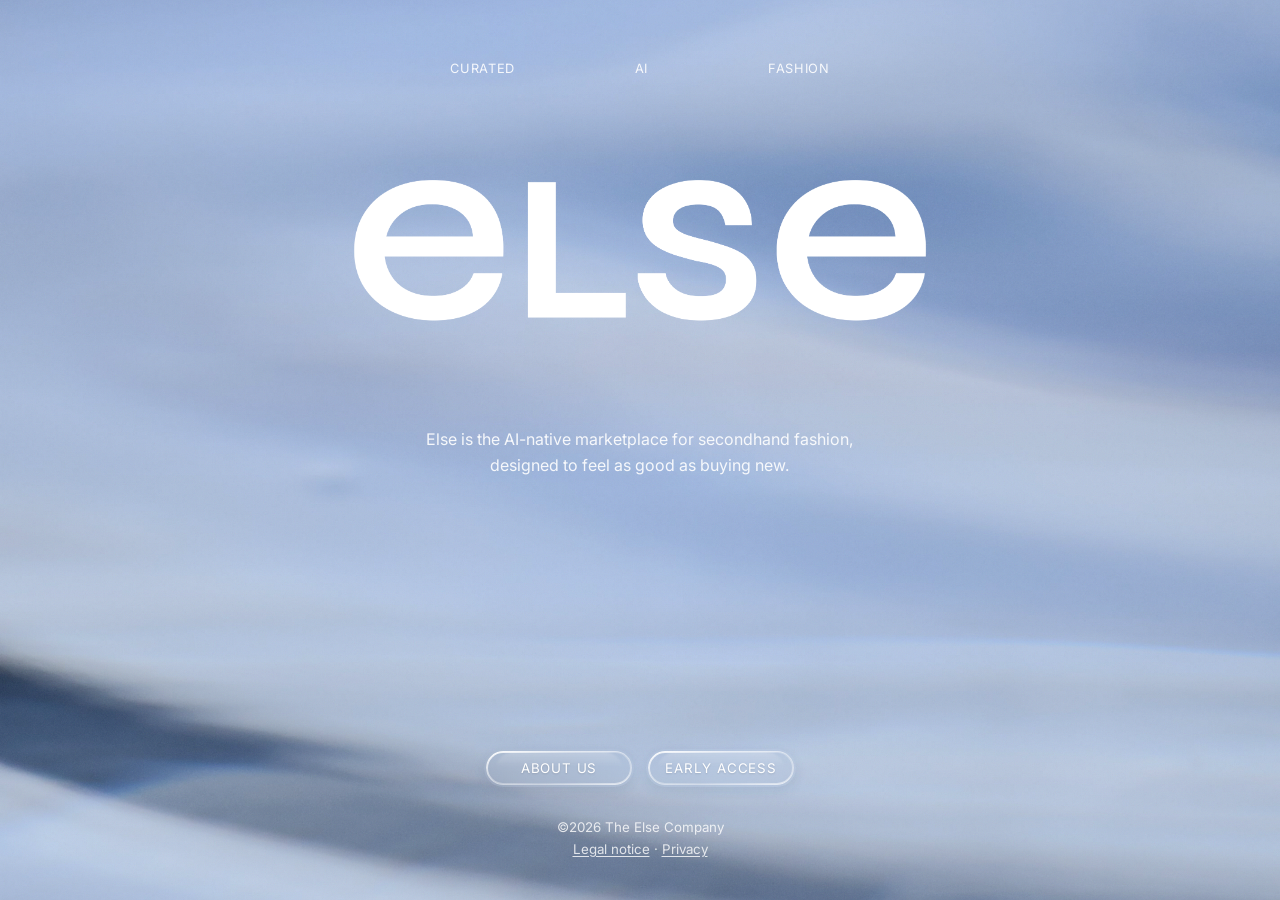
==== commit 25f760a0: "Remove bold text" ====
--- a/index.html
+++ b/index.html
@@ -1,1496 +1,1503 @@
-<!DOCTYPE html>
-<html lang="en">
-<head>
-    <meta charset="UTF-8">
-    <meta name="viewport" content="width=device-width, initial-scale=1.0, viewport-fit=cover">
-    <title>The Else Company</title>
-    <meta name="description" id="meta-description"
-          content="The Else Company: curated secondhand fashion with a firsthand feeling. Coming soon.">
-    <meta property="og:title" content="The Else Company">
-    <meta property="og:description" content="Curated secondhand fashion with a firsthand feeling. Coming soon.">
-    <meta property="og:image" content="https://else-secondhand.com/logo.png">
-    <meta property="og:url" content="https://else-secondhand.com">
-    <meta name="twitter:card" content="summary">
-    <link rel="icon" href="version_1-blanco.png">
-    <link rel="preconnect" href="https://fonts.googleapis.com">
-    <link rel="preconnect" href="https://fonts.gstatic.com" crossorigin>
-    <link href="https://fonts.googleapis.com/css2?family=Inter:wght@400;500;600;700&display=swap" rel="stylesheet">
-    <style>
-        /* Layout tokens. The mobile values (see the media query at the bottom) are measured
-           from the mobile mockup at 393 px wide. */
-        :root {
-            --logo-h: clamp(96px, 33vw, 312px);   /* height of the logo image */
-            --cat-font: 0.8rem;                   /* "Curated AI Fashion" size */
-            --cat-lh: 1.2;
-            --cat-gap: 18px;                      /* space between categories and logo */
-            --cat-h: calc(var(--cat-font) * var(--cat-lh) + var(--cat-gap));
-            --logo-shift: 0.35;                   /* Early access: how far the logo moves up (x logo height) */
-            --logo-scale: 0.856;                  /* Early access: logo size */
-            --panel-top: calc(var(--cat-h) + 0.334 * var(--logo-h) + 90px); /* Early access form position */
-            --panel-w: 340px;
-            --ease-out: cubic-bezier(0.22, 1, 0.36, 1);
-        }
-
-        /* Background (grain + tint + photo) lives on <html>, with no fixed-position layers:
-           on iPhone, Safari paints a solid colour behind its bars whenever a fixed element
-           touches the screen edges. Without one, the photo continues behind the bars. */
-        html {
-            min-height: 100%;
-            overflow-x: hidden;
-            background: url("data:image/svg+xml;utf8,<svg xmlns='http://www.w3.org/2000/svg' width='200' height='200'><filter id='n'><feTurbulence type='fractalNoise' baseFrequency='0.9' numOctaves='3' stitchTiles='stitch'/></filter><rect width='100%' height='100%' filter='url(%23n)' opacity='0.08'/></svg>"),
-            linear-gradient(rgba(161, 192, 255, 0.15), rgba(161, 192, 255, 0.15)),
-            url("fondo.jpg") center / cover no-repeat,
-            #506893; /* = top edge of the photo; Safari shows this colour above the page */
-        }
-
-        body {
-            position: relative;
-            margin: 0;
-            /* "Large" viewport height: the page also reaches under Safari's bottom toolbar,
-               so the photo shows there instead of a band of colour */
-            min-height: 100vh;
-            min-height: 100lvh;
-            overflow-x: hidden;
-            font-family: "Inter", -apple-system, BlinkMacSystemFont, "Segoe UI", Roboto, Helvetica, Arial, sans-serif;
-            display: flex;
-            flex-direction: column;
-            justify-content: space-between;
-            align-items: center;
-            color: #ffffff;
-            text-align: center;
-            padding: max(40px, env(safe-area-inset-top)) max(20px, env(safe-area-inset-right))
-            max(40px, env(safe-area-inset-bottom)) max(20px, env(safe-area-inset-left));
-            /* Keep the footer above the toolbar: add the space the toolbar covers */
-            padding-bottom: calc(max(40px, env(safe-area-inset-bottom)) + 100lvh - 100svh);
-            box-sizing: border-box;
-        }
-
-        /* Nothing inside changes height between views, so the block never jumps */
-        .center-content {
-            position: absolute;
-            top: 30%;
-            top: 30svh;
-            left: 50%;
-            transform: translate(-50%, -50%);
-            display: flex;
-            flex-direction: column;
-            align-items: center;
-        }
-
-        .logo-stack {
-            position: relative;
-            display: grid;
-            place-items: start center;
-        }
-
-        .logo-stack > div {
-            grid-area: 1 / 1;
-            transition: opacity 1.2s ease, filter 1.2s ease, transform 1.2s ease;
-        }
-
-        .logo-stack > div.is-hidden {
-            opacity: 0;
-            filter: blur(10px);
-            transform: scale(0.96);
-            pointer-events: none;
-        }
-
-        /* ---------- Home ---------- */
-
-        .categories {
-            display: flex;
-            justify-content: center;
-            gap: clamp(16px, 10vw, 120px);
-            margin: 0;
-            font-size: var(--cat-font);
-            font-weight: 700;
-            line-height: var(--cat-lh);
-            letter-spacing: 0.05em;
-            text-transform: uppercase;
-            opacity: 0.9;
-        }
-
-        .categories-wrap {
-            margin-bottom: var(--cat-gap);
-        }
-
-        .logo-text {
-            margin: 0 0 15px 0;
-            line-height: 0;
-            text-shadow: 0 4px 30px rgba(0, 0, 0, 0.06);
-            transform-origin: 50% 50%;
-            transition: transform 1.1s var(--ease-out);
-        }
-
-        .logo-img {
-            display: block;
-            height: var(--logo-h);
-            width: auto;
-            margin: 0 auto;
-        }
-
-        #home-view .logo-img {
-            animation: logo-reveal 4s var(--ease-out) both,
-            logo-float 10s ease-in-out 3s infinite;
-        }
-
-        @keyframes logo-reveal {
-            from {
-                opacity: 0;
-                filter: blur(24px);
-                transform: scale(4);
-            }
-            to {
-                opacity: 1;
-                filter: blur(0);
-                transform: scale(1);
-            }
-        }
-
-        @keyframes logo-float {
-            0%, 100% {
-                transform: translateY(0);
-            }
-            50% {
-                transform: translateY(-6px);
-            }
-        }
-
-        .footer-text {
-            margin: 0;
-            font-size: 12pt;
-            font-weight: 600;
-            max-width: 450px;
-            line-height: 1.6;
-            opacity: 0.9;
-        }
-
-        .tagline-wrap {
-            margin-top: 6px;
-        }
-
-        /* Elements that fade away (but keep their space) when switching views */
-        .categories-wrap,
-        .tagline-wrap {
-            transition: opacity 0.8s ease 0.25s, filter 0.8s ease 0.25s, visibility 0s;
-        }
-
-        body.view-newsletter .categories-wrap,
-        body.view-newsletter .tagline-wrap,
-        body.view-about .tagline-wrap {
-            opacity: 0;
-            filter: blur(8px);
-            visibility: hidden;
-            transition: opacity 0.5s ease, filter 0.5s ease, visibility 0s linear 0.5s;
-        }
-
-        /* Early access: the logo glides up and gets a little smaller */
-        body.view-newsletter .logo-text {
-            transform: translateY(calc(var(--logo-shift) * var(--logo-h) * -1)) scale(var(--logo-scale));
-        }
-
-        /* ---------- About ---------- */
-
-        /* Sits over the logo area; "Coming soon" lands on the same line as the categories */
-        #about-view {
-            position: absolute;
-            top: 0;
-            left: 50%;
-            transform: translateX(-50%);
-            width: min(560px, 90vw);
-            margin: 0;
-            display: flex;
-            flex-direction: column;
-            align-items: center;
-            text-align: center;
-        }
-
-        #about-view .coming-soon {
-            margin: 0 0 32px 0;
-            font-size: 20pt;
-            font-weight: 700;
-            line-height: calc(var(--cat-font) * var(--cat-lh));
-            letter-spacing: 0.08em;
-            text-transform: uppercase;
-        }
-
-        .contact-info {
-            width: 100%;
-            font-size: 12pt;
-            font-weight: 600;
-            max-width: 520px;
-            line-height: 1.6;
-            opacity: 0.95;
-            text-align: center;
-        }
-
-        .contact-info p {
-            margin: 0 auto;
-            text-align: center;
-        }
-
-        /* Underlined so it reads as a link */
-        .contact-info p a {
-            color: #ffffff;
-            text-decoration: underline;
-            text-underline-offset: 3px;
-        }
-
-        .contact-info p a:hover {
-            opacity: 0.8;
-        }
-
-        .socials a {
-            color: #ffffff;
-            text-decoration: none;
-        }
-
-        .socials a:hover {
-            text-decoration: underline;
-            text-underline-offset: 3px;
-        }
-
-        .socials {
-            margin-top: 28px;
-            display: flex;
-            justify-content: center;
-            align-items: center;
-            font-size: 12pt;
-            font-weight: 600;
-            letter-spacing: 0;
-        }
-
-        .socials a + a::before {
-            content: "·";
-            display: inline-block;
-            margin: 0 14px;
-            text-decoration: none;
-        }
-
-        /* ---------- Footer & buttons ---------- */
-
-        .footer {
-            display: flex;
-            flex-direction: column;
-            align-items: center;
-            width: 100%;
-            margin-top: auto;
-        }
-
-        .cta-row {
-            position: relative;
-            display: flex;
-            flex-wrap: wrap;
-            justify-content: center;
-            align-items: center;
-            gap: 12px;
-            width: 100%;
-        }
-
-        /* Glass button: About us, Early access and both Back buttons */
-        .glass-btn {
-            position: relative;
-            overflow: hidden;
-            isolation: isolate;
-            display: inline-flex;
-            align-items: center;
-            justify-content: center;
-            box-sizing: border-box;
-            width: 150px;
-            height: 38px;
-            margin: 0;
-            padding: 0 12px;
-            border-radius: 999px;
-            border: 2px solid transparent;
-            background: transparent;
-            -webkit-backdrop-filter: blur(20px);
-            backdrop-filter: blur(20px);
-            box-shadow:
-                    inset 0 1px 1px rgba(255, 255, 255, 0.5),
-                    inset 0 -1px 1px rgba(255, 255, 255, 0.3),
-                    0 4px 12px rgba(31, 45, 80, 0.08);
-            color: #ffffff;
-            font-family: inherit;
-            font-size: 10pt;
-            font-weight: 600;
-            letter-spacing: 0.06em;
-            line-height: 1;
-            text-transform: uppercase;
-            text-shadow: 0 1px 2px rgba(0, 0, 0, 0.12);
-            white-space: nowrap;
-            cursor: pointer;
-            transition: transform 0.2s ease, box-shadow 0.2s ease;
-        }
-
-        /* Gradient rim */
-        .glass-btn::before {
-            content: "";
-            position: absolute;
-            inset: 0;
-            border-radius: inherit;
-            padding: 2px;
-            background: linear-gradient(
-                    160deg,
-                    rgba(255, 255, 255, 0.95) 0%,
-                    rgba(255, 255, 255, 0.4) 35%,
-                    rgba(255, 255, 255, 0.2) 60%,
-                    rgba(255, 255, 255, 0.6) 100%
-            );
-            -webkit-mask: linear-gradient(#000 0 0) content-box, linear-gradient(#000 0 0);
-            -webkit-mask-composite: xor;
-            mask-composite: exclude;
-            pointer-events: none;
-            z-index: -1;
-        }
-
-        /* Soft top sheen */
-        .glass-btn::after {
-            content: "";
-            position: absolute;
-            top: 1px;
-            left: 6%;
-            width: 88%;
-            height: 55%;
-            border-radius: 999px 999px 50% 50%;
-            background: linear-gradient(180deg, rgba(255, 255, 255, 0.22), rgba(255, 255, 255, 0) 80%);
-            filter: blur(1px);
-            pointer-events: none;
-            z-index: -1;
-            transition: background 0.2s ease;
-        }
-
-        /* Hover: parallel shadow #38547F at 80% */
-        .glass-btn:hover {
-            box-shadow:
-                    inset 0 1px 1px rgba(255, 255, 255, 0.8),
-                    inset 0 -1px 2px rgba(255, 255, 255, 0.3),
-                    0 10px 28px rgba(56, 84, 127, 0.8);
-        }
-
-        .glass-btn:hover::after {
-            background: linear-gradient(180deg, rgba(255, 255, 255, 0.5), rgba(255, 255, 255, 0.05));
-        }
-
-        .glass-btn:focus-visible {
-            outline: 2px solid rgba(255, 255, 255, 0.8);
-            outline-offset: 3px;
-        }
-
-        .legal {
-            margin-top: 30px;
-            font-size: 10pt;
-            font-weight: 400;
-            line-height: 1.6;
-            opacity: 0.8;
-        }
-
-        /* Underlined so they read as links */
-        .legal a {
-            color: #ffffff;
-            text-decoration: underline;
-            text-underline-offset: 2px;
-        }
-
-        .legal a:hover {
-            opacity: 0.8;
-        }
-
-        /* ---------- Early access ---------- */
-
-        /* Form under the logo; fades in once the logo has moved up */
-        .newsletter-panel {
-            position: absolute;
-            top: var(--panel-top);
-            left: 50%;
-            width: min(var(--panel-w), 85vw);
-            opacity: 0;
-            visibility: hidden;
-            transform: translate(-50%, 14px);
-            filter: blur(6px);
-            transition: opacity 0.4s ease, transform 0.4s ease, filter 0.4s ease, visibility 0s linear 0.4s;
-        }
-
-        body.view-newsletter .newsletter-panel {
-            opacity: 1;
-            visibility: visible;
-            transform: translate(-50%, 0);
-            filter: blur(0);
-            transition: opacity 0.9s ease 0.45s, transform 0.9s var(--ease-out) 0.45s,
-            filter 0.9s ease 0.45s, visibility 0s;
-        }
-
-        .newsletter-form {
-            display: flex;
-            flex-direction: column;
-            gap: 14px;
-        }
-
-        .newsletter-row {
-            display: flex;
-            gap: 6px;
-        }
-
-        .newsletter-row input[type="email"] {
-            flex: 1;
-            min-width: 0;
-            box-sizing: border-box;
-            font-family: inherit;
-            font-size: 8pt;
-            color: #ffffff;
-            background: rgba(255, 255, 255, 0.12);
-            border: 1px solid rgba(255, 255, 255, 0.75);
-            border-radius: 999px;
-            padding: 10px 16px;
-            outline: none;
-            box-shadow: inset 0 1px 1px rgba(255, 255, 255, 0.35);
-            transition: background 0.2s ease, border-color 0.2s ease;
-        }
-
-        .newsletter-row input[type="email"]:focus {
-            background: rgba(255, 255, 255, 0.2);
-            border-color: #ffffff;
-        }
-
-        .newsletter-row input[type="email"]::placeholder {
-            color: rgba(255, 255, 255, 0.75);
-        }
-
-        .newsletter-submit {
-            font-family: inherit;
-            font-size: 8pt;
-            font-weight: 700;
-            letter-spacing: 0.05em;
-            text-transform: uppercase;
-            color: #ffffff;
-            background: #a1c0ff;
-            border: none;
-            border-radius: 999px;
-            padding: 10px 18px;
-            cursor: pointer;
-            display: inline-flex;
-            align-items: center;
-            justify-content: center;
-            gap: 6px;
-            min-width: 112px;
-            transition: background 0.2s ease, transform 0.2s ease;
-        }
-
-        .newsletter-submit:hover {
-            background: #8fb2fb;
-        }
-
-        .spinner {
-            width: 10px;
-            height: 10px;
-            border: 2px solid rgba(255, 255, 255, 0.4);
-            border-top-color: #ffffff;
-            border-radius: 50%;
-            animation: spin 0.7s linear infinite;
-        }
-
-        @keyframes spin {
-            to {
-                transform: rotate(360deg);
-            }
-        }
-
-        .consent {
-            display: flex;
-            align-items: flex-start;
-            gap: 6px;
-            padding: 0 8px;
-            text-align: left;
-            font-size: 8pt;
-            line-height: 1.35;
-            cursor: pointer;
-        }
-
-        .consent input {
-            flex-shrink: 0;
-            margin: 2px 0 0 0;
-            accent-color: #a1c0ff;
-        }
-
-        .newsletter-status {
-            margin: 0;
-            padding: 0 8px;
-            text-align: left;
-            font-size: 8pt;
-            min-height: 1em;
-        }
-
-        /* Legal note sits just above the Back button */
-        .newsletter-legal {
-            position: absolute;
-            left: 0;
-            right: 0;
-            bottom: calc(100% + 34px);
-            width: min(380px, 85vw);
-            margin: 0 auto;
-            font-size: 8pt;
-            line-height: 1.4;
-            opacity: 0.85;
-        }
-
-        .newsletter-legal a {
-            color: #ffffff;
-        }
-
-        .newsletter-success {
-            display: flex;
-            flex-direction: column;
-            align-items: center;
-            gap: 6px;
-            animation: fade-up 0.8s ease-out both;
-        }
-
-        .success-icon {
-            width: 40px;
-            height: 40px;
-            color: #ffffff;
-        }
-
-        .success-title {
-            margin: 4px 0 0 0;
-            font-size: 1.1rem;
-            font-weight: 600;
-        }
-
-        .success-text {
-            margin: 0;
-            font-size: 0.85rem;
-            line-height: 1.5;
-            overflow-wrap: anywhere;
-            opacity: 0.9;
-        }
-
-        .honeypot {
-            position: absolute;
-            left: -9999px;
-            width: 1px;
-            height: 1px;
-            overflow: hidden;
-        }
-
-        .visually-hidden {
-            position: absolute;
-            width: 1px;
-            height: 1px;
-            overflow: hidden;
-            clip: rect(0 0 0 0);
-            white-space: nowrap;
-        }
-
-        /* ---------- Entrance cascade ---------- */
-
-        .reveal {
-            animation: fade-up 1.2s ease-out both;
-            animation-delay: var(--delay, 0s);
-        }
-
-        .d1 {
-            --delay: 1.8s;
-        }
-
-        .d2 {
-            --delay: 2.2s;
-        }
-
-        .d3 {
-            --delay: 2.5s;
-        }
-
-        .d4 {
-            --delay: 2.8s;
-        }
-
-        body.is-replay .d1 {
-            --delay: 0s;
-        }
-
-        body.is-replay .d2 {
-            --delay: 0.3s;
-        }
-
-        body.is-replay .d3 {
-            --delay: 0.6s;
-        }
-
-        body.is-replay .d4 {
-            --delay: 0.9s;
-        }
-
-        [hidden] {
-            display: none !important;
-        }
-
-        @keyframes fade-up {
-            from {
-                opacity: 0;
-                transform: translateY(12px);
-            }
-            to {
-                transform: none;
-            }
-        }
-
-        @media (prefers-reduced-motion: reduce) {
-            #home-view .logo-img,
-            .reveal,
-            .newsletter-success {
-                animation: none;
-            }
-
-            .logo-text,
-            .categories-wrap,
-            .tagline-wrap,
-            .newsletter-panel,
-            .logo-stack > div {
-                transition: none !important;
-            }
-        }
-
-        /* ---------- Mobile (measured from the mockup) ---------- */
-        @media (max-width: 600px) {
-            :root {
-                --logo-h: 46vw;
-                --cat-font: 0.7rem;
-                --cat-gap: 16px;
-                --logo-shift: 0.78;
-                --panel-top: calc(var(--cat-h) + 0.429 * var(--logo-h));
-                --panel-w: 320px;
-            }
-
-            body {
-                padding: max(24px, env(safe-area-inset-top)) 16px calc(36px + env(safe-area-inset-bottom));
-                padding-bottom: calc(36px + env(safe-area-inset-bottom) + 100lvh - 100svh);
-            }
-
-            /* Anchored by its top edge so every view lines up exactly */
-            .center-content {
-                top: 23%;
-                top: 23svh;
-                transform: translateX(-50%);
-            }
-
-            .categories {
-                gap: 72px;
-            }
-
-            .logo-text {
-                margin: 0;
-            }
-
-            .tagline-wrap {
-                margin-top: 12px;
-            }
-
-            .footer-text,
-            .contact-info {
-                line-height: 1.35;
-                max-width: 330px;
-            }
-
-            #about-view .coming-soon {
-                letter-spacing: 0.08em;
-                margin-bottom: 36px;
-            }
-
-            .socials {
-                margin-top: 24px;
-            }
-
-            .socials a + a::before {
-                margin: 0 12px;
-            }
-
-            .cta-row {
-                gap: 27px;
-            }
-
-            .glass-btn {
-                width: auto;
-                height: 34px;
-                padding: 0 20px;
-            }
-
-            .about-back,
-            .newsletter-back {
-                width: 124px;
-            }
-
-            .legal {
-                margin-top: 40px;
-            }
-
-            .newsletter-form {
-                gap: 17px;
-            }
-
-            .newsletter-row {
-                gap: 4px;
-            }
-
-            .newsletter-row input[type="email"] {
-                height: 30px;
-                padding: 0 12px;
-            }
-
-            .newsletter-submit {
-                height: 30px;
-                min-width: 84px;
-                padding: 0 10px;
-            }
-
-            .spinner {
-                width: 7px;
-                height: 7px;
-                border-width: 1.5px;
-            }
-
-            .consent {
-                padding: 0 6px;
-                gap: 5px;
-            }
-
-            .consent input {
-                width: 10px;
-                height: 10px;
-                margin-top: 2px;
-            }
-
-            .newsletter-status {
-                padding: 0 6px;
-            }
-
-            .newsletter-legal {
-                width: min(320px, 88vw);
-                line-height: 1.35;
-            }
-
-            .success-icon {
-                width: 30px;
-                height: 30px;
-            }
-
-            .success-title {
-                font-size: 0.9rem;
-            }
-
-            .success-text {
-                font-size: 0.7rem;
-            }
-        }
-
-        /* iPhone / iPad Safari only: the large viewport stops short of the home-indicator strip,
-           so the page is made 100px taller to carry the photo all the way to the bottom edge.
-           The footer keeps its position because the extra space is added to the bottom padding. */
-        @supports (-webkit-touch-callout: none) {
-            body {
-                min-height: calc(100lvh + 100px);
-                padding-bottom: calc(max(40px, env(safe-area-inset-bottom)) + 100lvh - 100svh + 100px);
-            }
-
-            @media (max-width: 600px) {
-                body {
-                    padding-bottom: calc(36px + env(safe-area-inset-bottom) + 100lvh - 100svh + 100px);
-                }
-            }
-        }
-    </style>
-</head>
-<body>
-
-<div class="center-content">
-    <div class="logo-stack">
-        <div id="home-view">
-            <div class="categories-wrap">
-                <div class="categories reveal d1">
-                    <span>Curated</span>
-                    <span>AI</span>
-                    <span>Fashion</span>
-                </div>
-            </div>
-            <h1 class="logo-text"><img src="version_1-blanco.png" alt="ELSE" class="logo-img"></h1>
-        </div>
-
-        <div id="about-view" class="is-hidden" inert>
-            <p class="coming-soon reveal d1" data-i18n="comingSoon">Coming soon</p>
-
-            <div class="contact-info reveal d2" id="contact-info">
-                <p data-i18n-html="contactIntro">
-                    Reach out to ${ELSE_LINK} for general and press inquiries,
-                    and follow us along at the links below.
-                </p>
-
-                <div class="socials">
-                    <a href="https://www.tiktok.com/@the.else.company?_r=1&_t=ZP-9AlocrACvTK">TikTok</a>
-                    <a href="https://www.instagram.com/accounts/login/?next=https%3A%2F%2Fwww.instagram.com%2Felse.company%3Fvrfl%3DMTg4cHRodXlkbzNmZg%253D%253D%26utm_source%3Dqr&is_from_rle">Instagram</a>
-                    <a href="https://www.linkedin.com/company/elsecompany/?viewAsMember=true">LinkedIn</a>
-                </div>
-            </div>
-        </div>
-    </div>
-
-    <div class="tagline-wrap">
-        <div class="footer-text reveal d2" data-i18n="tagline">
-            Else is the AI-native marketplace for secondhand fashion, designed to feel as good as buying new.
-        </div>
-    </div>
-
-    <div class="newsletter-panel" id="newsletter-panel" inert>
-        <form class="newsletter-form" id="newsletter-form" novalidate>
-            <div class="newsletter-row">
-                <label for="newsletter-email" class="visually-hidden" data-i18n="emailLabel">Email address</label>
-                <input type="email" id="newsletter-email" name="email" data-i18n-placeholder="emailPlaceholder"
-                       placeholder="email" autocomplete="email" required>
-                <button type="submit" class="newsletter-submit" id="newsletter-submit">
-                    <span class="spinner" id="newsletter-spinner" aria-hidden="true" hidden></span>
-                    <span id="newsletter-submit-label">Subscribe</span>
-                </button>
-            </div>
-
-            <label class="consent">
-                <input type="checkbox" id="newsletter-consent" name="consent" value="yes" required>
-                <span id="consent-text" data-i18n="consent">
-                    I'm 16 or older and I agree to receive emails from The Else Company
-                    about our launch, news and offers. I can unsubscribe at any time.
-                </span>
-            </label>
-
-            <div class="honeypot" aria-hidden="true">
-                <label for="newsletter-website">Leave this field empty</label>
-                <input type="text" id="newsletter-website" name="website" tabindex="-1" autocomplete="off">
-            </div>
-
-            <p class="newsletter-status" id="newsletter-status" role="status" aria-live="polite"></p>
-        </form>
-
-        <div class="newsletter-success" id="newsletter-success" role="status" aria-live="polite" hidden>
-            <svg class="success-icon" viewBox="0 0 48 48" aria-hidden="true">
-                <circle cx="24" cy="24" r="22" fill="none" stroke="currentColor" stroke-width="2"/>
-                <path d="M15 24.5l6 6 12-13" fill="none" stroke="currentColor" stroke-width="2.5"
-                      stroke-linecap="round" stroke-linejoin="round"/>
-            </svg>
-            <p class="success-title" id="success-title"></p>
-            <p class="success-text" id="success-text"></p>
-        </div>
-    </div>
-</div>
-
-<div class="footer">
-    <div class="cta-row">
-        <p class="newsletter-legal reveal d2" id="newsletter-legal" data-i18n-html="newsletterLegal" hidden>
-            We'll use your email only to send you these updates, based on your consent, and we never sell it.
-            Every email includes an unsubscribe link. See our <a href="privacy.html">Privacy policy</a>
-            to learn how to access or delete your data.
-        </p>
-
-        <button class="glass-btn about-btn reveal d3" id="about-btn" type="button" data-i18n="about">About us</button>
-        <button class="glass-btn newsletter-btn reveal d4" id="newsletter-btn" type="button"
-                aria-expanded="false" aria-controls="newsletter-panel" data-i18n="earlyAccess">Early access
-        </button>
-
-        <button class="glass-btn about-back reveal d3" id="back-btn" type="button" data-i18n="back" hidden>Back</button>
-        <button class="glass-btn newsletter-back reveal d3" id="newsletter-back" type="button" data-i18n="back" hidden>
-            Back
-        </button>
-    </div>
-
-    <div class="legal">
-        <div class="legal-line">©2026 The Else Company</div>
-        <div class="legal-line legal-links">
-            <a href="legal.html" data-i18n="legalNotice">Legal notice</a> ·
-            <a href="privacy.html" data-i18n="privacyShort" data-i18n-href="privacyUrl">Privacy</a>
-        </div>
-        <!-- Language switcher (disabled). To re-enable: uncomment the line below and the JS blocks marked "Language switcher" -->
-        <!-- <nav class="lang-switch" id="lang-switch" aria-label="Language"></nav> -->
-    </div>
-</div>
-
-<script>
-    const ELSE_LINK = '<a href="mailto:else@elsecompany.com">else@elsecompany.com</a>';
-
-    const LANGUAGE_NAMES = {
-        en: 'English',
-        es: 'Español',
-        fr: 'Français',
-        de: 'Deutsch',
-        it: 'Italiano',
-        pt: 'Português',
-    };
-
-    const TRANSLATIONS = {
-        en: {
-            metaDescription: 'The Else Company: curated secondhand fashion with a firsthand feeling. Coming soon.',
-            tagline: 'Else is the AI-native marketplace for secondhand fashion, designed to feel as good as buying new.',
-            about: 'About us',
-            comingSoon: 'Coming soon',
-            contactIntro: `Reach out to ${ELSE_LINK} for general and press inquiries, and follow us along at the links below.`,
-            back: 'Back',
-            earlyAccess: 'Early access',
-            emailLabel: 'Email address',
-            emailPlaceholder: 'email',
-            subscribe: 'Subscribe',
-            subscribing: 'Sending…',
-            consent: "I'm 16 or older and I agree to receive emails from The Else Company about our launch, news and offers. I can unsubscribe at any time.",
-            newsletterLegal: 'We\'ll use your email only to send you these updates, based on your consent, and we never sell it. Every email includes an unsubscribe link. See our <a href="privacy.html">Privacy policy</a> to learn how to access or delete your data.',
-            invalidEmail: 'Please enter a valid email address.',
-            consentRequired: 'Please tick the box to agree to get early access.',
-            signupsSoon: 'Signups open very soon. Thanks for your interest!',
-            signupError: 'Something went wrong. Please try again later.',
-            alreadyTitle: "You're already subscribed",
-            alreadyText: email => `${email} is already on our list. We'll let you know when Else launches.`,
-            successTitle: "You're subscribed!",
-            successText: email => `Thanks for joining. We'll email you at ${email} when Else launches.`,
-            legalNotice: 'Legal notice',
-            privacyUrl: 'privacy.html',
-            privacyPolicy: 'Privacy policy',
-            privacyShort: 'Privacy',
-            languageLabel: 'Language',
-        },
-        es: {
-            metaDescription: 'The Else Company: moda de segunda mano seleccionada, con la sensación de estrenar. Próximamente.',
-            tagline: 'Else es el marketplace de moda de segunda mano nativo de IA, pensado para que comprar sea tan especial como estrenar.',
-            about: 'Sobre nosotros',
-            comingSoon: 'Próximamente',
-            contactIntro: `Escribe a ${ELSE_LINK} para consultas generales y de prensa, y síguenos en los enlaces de abajo.`,
-            back: 'Volver',
-            earlyAccess: 'Acceso anticipado',
-            emailLabel: 'Correo electrónico',
-            emailPlaceholder: 'email',
-            subscribe: 'Apuntarme',
-            subscribing: 'Enviando…',
-            consent: 'Tengo 16 años o más y acepto recibir emails de The Else Company sobre el lanzamiento, novedades y ofertas. Puedo darme de baja cuando quiera.',
-            newsletterLegal: 'Solo usaremos tu email para enviarte estas novedades, con tu consentimiento, y nunca lo venderemos. Todos los emails incluyen un enlace para darte de baja. Consulta nuestra <a href="privacy-es.html">Política de privacidad</a> para saber cómo acceder a tus datos o eliminarlos.',
-            invalidEmail: 'Introduce un email válido.',
-            consentRequired: 'Marca la casilla para aceptar y obtener acceso anticipado.',
-            signupsSoon: 'Las inscripciones abren muy pronto. ¡Gracias por tu interés!',
-            signupError: 'Algo ha fallado. Inténtalo de nuevo más tarde.',
-            alreadyTitle: 'Ya estabas en la lista',
-            alreadyText: email => `${email} ya está en nuestra lista. Te avisaremos cuando Else se lance.`,
-            successTitle: '¡Ya estás dentro!',
-            successText: email => `Gracias por unirte. Te escribiremos a ${email} cuando lancemos Else.`,
-            legalNotice: 'Aviso legal',
-            privacyUrl: 'privacy-es.html',
-            privacyPolicy: 'Política de privacidad',
-            privacyShort: 'Privacidad',
-            languageLabel: 'Idioma',
-        },
-        fr: {
-            metaDescription: 'The Else Company : la mode de seconde main sélectionnée, avec la sensation du neuf. Bientôt disponible.',
-            tagline: "Else est la marketplace de mode de seconde main native IA, pensée pour offrir le même plaisir qu'un achat neuf.",
-            about: 'À propos',
-            comingSoon: 'Bientôt disponible',
-            contactIntro: `Écrivez à ${ELSE_LINK} pour toute demande générale ou presse, et suivez-nous via les liens ci-dessous.`,
-            back: 'Retour',
-            earlyAccess: 'Accès anticipé',
-            emailLabel: 'Adresse e-mail',
-            emailPlaceholder: 'e-mail',
-            subscribe: "S'inscrire",
-            subscribing: 'Envoi…',
-            consent: "J'ai 16 ans ou plus et j'accepte de recevoir des e-mails de The Else Company sur notre lancement, nos actualités et nos offres. Je peux me désinscrire à tout moment.",
-            newsletterLegal: 'Nous utiliserons votre e-mail uniquement pour vous envoyer ces informations, sur la base de votre consentement, et nous ne le vendrons jamais. Chaque e-mail contient un lien de désinscription. Consultez notre <a href="privacy-fr.html">Politique de confidentialité</a> pour savoir comment accéder à vos données ou les supprimer.',
-            invalidEmail: 'Veuillez saisir une adresse e-mail valide.',
-            consentRequired: "Veuillez cocher la case pour obtenir l'accès anticipé.",
-            signupsSoon: 'Les inscriptions ouvrent très bientôt. Merci de votre intérêt !',
-            signupError: "Une erreur s'est produite. Veuillez réessayer plus tard.",
-            alreadyTitle: 'Vous êtes déjà sur la liste',
-            alreadyText: email => `${email} est déjà sur notre liste. Nous vous préviendrons au lancement d'Else.`,
-            successTitle: 'Inscription confirmée !',
-            successText: email => `Merci de nous avoir rejoints. Nous vous écrirons à ${email} au lancement d'Else.`,
-            legalNotice: 'Mentions légales',
-            privacyUrl: 'privacy-fr.html',
-            privacyPolicy: 'Politique de confidentialité',
-            privacyShort: 'Confidentialité',
-            languageLabel: 'Langue',
-        },
-        de: {
-            metaDescription: 'The Else Company: kuratierte Secondhand-Mode, die sich wie neu anfühlt. Demnächst.',
-            tagline: 'Else ist der KI-native Marktplatz für Secondhand-Mode, der sich so gut anfühlt wie ein Neukauf.',
-            about: 'Über uns',
-            comingSoon: 'Demnächst',
-            contactIntro: `Schreib an ${ELSE_LINK} für allgemeine Anfragen und Presseanfragen und folge uns über die Links unten.`,
-            back: 'Zurück',
-            earlyAccess: 'Früher Zugang',
-            emailLabel: 'E-Mail-Adresse',
-            emailPlaceholder: 'E-Mail',
-            subscribe: 'Anmelden',
-            subscribing: 'Senden…',
-            consent: 'Ich bin mindestens 16 Jahre alt und möchte E-Mails von The Else Company zu unserem Launch, Neuigkeiten und Angeboten erhalten. Ich kann mich jederzeit abmelden.',
-            newsletterLegal: 'Wir verwenden deine E-Mail-Adresse nur, um dir diese Updates auf Grundlage deiner Einwilligung zu senden, und verkaufen sie niemals. Jede E-Mail enthält einen Abmeldelink. In unserer <a href="privacy-de.html">Datenschutzerklärung</a> erfährst du, wie du deine Daten einsehen oder löschen kannst.',
-            invalidEmail: 'Bitte gib eine gültige E-Mail-Adresse ein.',
-            consentRequired: 'Bitte setze das Häkchen, um frühen Zugang zu erhalten.',
-            signupsSoon: 'Die Anmeldung öffnet in Kürze. Danke für dein Interesse!',
-            signupError: 'Etwas ist schiefgelaufen. Bitte versuche es später erneut.',
-            alreadyTitle: 'Du bist schon dabei',
-            alreadyText: email => `${email} steht bereits auf unserer Liste. Wir melden uns, sobald Else startet.`,
-            successTitle: 'Du bist dabei!',
-            successText: email => `Danke fürs Mitmachen. Wir schreiben dir an ${email}, sobald Else startet.`,
-            legalNotice: 'Impressum',
-            privacyUrl: 'privacy-de.html',
-            privacyPolicy: 'Datenschutz',
-            privacyShort: 'Datenschutz',
-            languageLabel: 'Sprache',
-        },
-        it: {
-            metaDescription: 'The Else Company: moda second hand selezionata, con la sensazione del nuovo. Prossimamente.',
-            tagline: 'Else è il marketplace di moda second hand nativo AI, pensato per regalare la stessa sensazione di un acquisto nuovo.',
-            about: 'Chi siamo',
-            comingSoon: 'Prossimamente',
-            contactIntro: `Scrivi a ${ELSE_LINK} per informazioni generali e richieste stampa, e seguici tramite i link qui sotto.`,
-            back: 'Indietro',
-            earlyAccess: 'Accesso anticipato',
-            emailLabel: 'Indirizzo email',
-            emailPlaceholder: 'email',
-            subscribe: 'Iscriviti',
-            subscribing: 'Invio…',
-            consent: "Ho almeno 16 anni e accetto di ricevere email da The Else Company su lancio, novità e offerte. Posso annullare l'iscrizione in qualsiasi momento.",
-            newsletterLegal: 'Useremo la tua email solo per inviarti questi aggiornamenti, sulla base del tuo consenso, e non la venderemo mai. Ogni email include un link per annullare l\'iscrizione. Consulta la nostra <a href="privacy-it.html">Informativa sulla privacy</a> per sapere come accedere ai tuoi dati o cancellarli.',
-            invalidEmail: 'Inserisci un indirizzo email valido.',
-            consentRequired: "Spunta la casella per ottenere l'accesso anticipato.",
-            signupsSoon: "Le iscrizioni apriranno a breve. Grazie per l'interesse!",
-            signupError: 'Qualcosa è andato storto. Riprova più tardi.',
-            alreadyTitle: 'Sei già nella lista',
-            alreadyText: email => `${email} è già nella nostra lista. Ti avviseremo al lancio di Else.`,
-            successTitle: 'Iscrizione completata!',
-            successText: email => `Grazie per l'iscrizione. Ti scriveremo a ${email} al lancio di Else.`,
-            legalNotice: 'Note legali',
-            privacyUrl: 'privacy-it.html',
-            privacyPolicy: 'Informativa sulla privacy',
-            privacyShort: 'Privacy',
-            languageLabel: 'Lingua',
-        },
-        pt: {
-            metaDescription: 'The Else Company: moda de segunda mão selecionada, com sensação de novo. Em breve.',
-            tagline: 'A Else é o marketplace de moda de segunda mão nativo de IA, pensado para ser tão bom quanto comprar novo.',
-            about: 'Sobre nós',
-            comingSoon: 'Em breve',
-            contactIntro: `Escreva para ${ELSE_LINK} para dúvidas gerais e de imprensa, e siga-nos nos links abaixo.`,
-            back: 'Voltar',
-            earlyAccess: 'Acesso antecipado',
-            emailLabel: 'Endereço de e-mail',
-            emailPlaceholder: 'e-mail',
-            subscribe: 'Inscrever-me',
-            subscribing: 'Enviando…',
-            consent: 'Tenho 16 anos ou mais e aceito receber e-mails da The Else Company sobre o lançamento, novidades e ofertas. Posso cancelar a inscrição a qualquer momento.',
-            newsletterLegal: 'Usaremos seu e-mail apenas para enviar essas novidades, com base no seu consentimento, e nunca o venderemos. Todos os e-mails incluem um link para cancelar a inscrição. Consulte nossa <a href="privacy-pt.html">Política de privacidade</a> para saber como acessar ou excluir seus dados.',
-            invalidEmail: 'Digite um e-mail válido.',
-            consentRequired: 'Marque a caixa para obter acesso antecipado.',
-            signupsSoon: 'As inscrições abrem em breve. Obrigado pelo interesse!',
-            signupError: 'Algo deu errado. Tente novamente mais tarde.',
-            alreadyTitle: 'Você já está na lista',
-            alreadyText: email => `${email} já está na nossa lista. Avisaremos quando a Else for lançada.`,
-            successTitle: 'Inscrição feita!',
-            successText: email => `Obrigado por se juntar. Vamos escrever para ${email} quando a Else for lançada.`,
-            legalNotice: 'Aviso legal',
-            privacyUrl: 'privacy-pt.html',
-            privacyPolicy: 'Política de privacidade',
-            privacyShort: 'Privacidade',
-            languageLabel: 'Idioma',
-        },
-    };
-
-    const DEFAULT_LANGUAGE = 'en';
-    const LANGUAGE_STORAGE_KEY = 'else-language';
-
-    const TIMEZONE_LANGUAGES = {
-        'Europe/Madrid': 'es', 'Atlantic/Canary': 'es', 'Africa/Ceuta': 'es',
-        'America/Mexico_City': 'es', 'America/Bogota': 'es', 'America/Lima': 'es',
-        'America/Santiago': 'es', 'America/Caracas': 'es', 'America/Montevideo': 'es',
-        'America/Guatemala': 'es', 'America/Costa_Rica': 'es', 'America/Panama': 'es',
-        'America/Guayaquil': 'es', 'America/La_Paz': 'es', 'America/Asuncion': 'es',
-        'America/Santo_Domingo': 'es', 'America/El_Salvador': 'es', 'America/Tegucigalpa': 'es',
-        'America/Managua': 'es', 'America/Havana': 'es',
-        'Europe/Paris': 'fr', 'Europe/Monaco': 'fr', 'Europe/Luxembourg': 'fr',
-        'Europe/Berlin': 'de', 'Europe/Vienna': 'de', 'Europe/Zurich': 'de', 'Europe/Busingen': 'de',
-        'Europe/Rome': 'it', 'Europe/San_Marino': 'it', 'Europe/Vatican': 'it',
-        'Europe/Lisbon': 'pt', 'Atlantic/Madeira': 'pt', 'Atlantic/Azores': 'pt',
-        'America/Sao_Paulo': 'pt', 'America/Bahia': 'pt', 'America/Fortaleza': 'pt',
-        'America/Recife': 'pt', 'America/Manaus': 'pt', 'America/Belem': 'pt',
-    };
-
-    function readSavedLanguage() {
-        try {
-            return localStorage.getItem(LANGUAGE_STORAGE_KEY);
-        } catch {
-            return null;
-        }
-    }
-
-    function saveLanguage(lang) {
-        try {
-            localStorage.setItem(LANGUAGE_STORAGE_KEY, lang);
-        } catch {
-        }
-    }
-
-    function detectLanguage() {
-        const fromUrl = new URLSearchParams(location.search).get('lang');
-        if (fromUrl && TRANSLATIONS[fromUrl]) return fromUrl;
-        const saved = readSavedLanguage();
-        if (saved && TRANSLATIONS[saved]) return saved;
-        for (const tag of navigator.languages || [navigator.language]) {
-            const base = (tag || '').toLowerCase().split('-')[0];
-            if (TRANSLATIONS[base]) return base;
-        }
-        let timezone = '';
-        try {
-            timezone = Intl.DateTimeFormat().resolvedOptions().timeZone || '';
-        } catch {
-        }
-        if (TIMEZONE_LANGUAGES[timezone]) return TIMEZONE_LANGUAGES[timezone];
-        if (timezone.startsWith('America/Argentina/')) return 'es';
-        return DEFAULT_LANGUAGE;
-    }
-
-    let currentLanguage = detectLanguage();
-
-    function t(key) {
-        return TRANSLATIONS[currentLanguage][key] ?? TRANSLATIONS[DEFAULT_LANGUAGE][key];
-    }
-
-    let lastSignup = null;
-
-    function applyLanguage(lang) {
-        currentLanguage = lang;
-        document.documentElement.lang = lang;
-        document.getElementById('meta-description').setAttribute('content', t('metaDescription'));
-
-        document.querySelectorAll('[data-i18n]').forEach(el => {
-            el.textContent = t(el.dataset.i18n);
-        });
-        document.querySelectorAll('[data-i18n-html]').forEach(el => {
-            el.innerHTML = t(el.dataset.i18nHtml);
-        });
-        document.querySelectorAll('[data-i18n-placeholder]').forEach(el => {
-            el.placeholder = t(el.dataset.i18nPlaceholder);
-        });
-        document.querySelectorAll('[data-i18n-href]').forEach(el => {
-            el.setAttribute('href', t(el.dataset.i18nHref));
-        });
-
-        newsletterSubmitLabel.textContent = isSending ? t('subscribing') : t('subscribe');
-        newsletterStatus.textContent = '';
-        if (lastSignup) renderSignupSuccess();
-
-        // Language switcher
-        if (languageSwitch) {
-            languageSwitch.setAttribute('aria-label', t('languageLabel'));
-            languageSwitch.querySelectorAll('button').forEach(button => {
-                button.setAttribute('aria-pressed', String(button.dataset.lang === lang));
-            });
-        }
-    }
-
-    // Language switcher
-    const languageSwitch = document.getElementById('lang-switch');
-    if (languageSwitch) {
-        Object.keys(TRANSLATIONS).forEach(lang => {
-            const button = document.createElement('button');
-            button.type = 'button';
-            button.dataset.lang = lang;
-            button.lang = lang;
-            button.textContent = lang.toUpperCase();
-            button.title = LANGUAGE_NAMES[lang];
-            button.setAttribute('aria-label', LANGUAGE_NAMES[lang]);
-            button.addEventListener('click', () => {
-                saveLanguage(lang);
-                applyLanguage(lang);
-            });
-            languageSwitch.appendChild(button);
-        });
-    }
-
-    const aboutButton = document.getElementById('about-btn');
-    const backButton = document.getElementById('back-btn');
-    const homeView = document.getElementById('home-view');
-    const aboutView = document.getElementById('about-view');
-    const footerText = document.querySelector('.footer-text');
-    const newsletterButton = document.getElementById('newsletter-btn');
-    const newsletterBack = document.getElementById('newsletter-back');
-    const newsletterPanel = document.getElementById('newsletter-panel');
-    const newsletterLegal = document.getElementById('newsletter-legal');
-    const newsletterForm = document.getElementById('newsletter-form');
-    const newsletterEmail = document.getElementById('newsletter-email');
-    const newsletterConsent = document.getElementById('newsletter-consent');
-    const newsletterSubmit = document.getElementById('newsletter-submit');
-    const newsletterSpinner = document.getElementById('newsletter-spinner');
-    const newsletterSubmitLabel = document.getElementById('newsletter-submit-label');
-    const newsletterStatus = document.getElementById('newsletter-status');
-    const honeypot = document.getElementById('newsletter-website');
-    const newsletterSuccess = document.getElementById('newsletter-success');
-    const successTitle = document.getElementById('success-title');
-    const successText = document.getElementById('success-text');
-    let isSending = false;
-
-    function setSending(sending) {
-        isSending = sending;
-        newsletterSubmit.disabled = sending;
-        newsletterSubmit.classList.toggle('is-loading', sending);
-        newsletterSubmit.setAttribute('aria-busy', String(sending));
-        newsletterSpinner.hidden = !sending;
-        newsletterSubmitLabel.textContent = sending ? t('subscribing') : t('subscribe');
-        newsletterForm.classList.toggle('is-sending', sending);
-        newsletterEmail.readOnly = sending;
-        newsletterConsent.disabled = sending;
-        newsletterBack.disabled = sending;
-    }
-
-    function showSignupSuccess(email, alreadySubscribed) {
-        newsletterForm.reset();
-        newsletterForm.hidden = true;
-        lastSignup = {email, alreadySubscribed};
-        renderSignupSuccess();
-        newsletterSuccess.hidden = false;
-        newsletterBack.focus();
-    }
-
-    function renderSignupSuccess() {
-        const {email, alreadySubscribed} = lastSignup;
-        if (alreadySubscribed) {
-            successTitle.textContent = t('alreadyTitle');
-            successText.textContent = t('alreadyText')(email);
-        } else {
-            successTitle.textContent = t('successTitle');
-            successText.textContent = t('successText')(email);
-        }
-    }
-
-    const NEWSLETTER_ENDPOINT = 'https://script.google.com/macros/s/AKfycbzZ4DXSE1MHEBm0YE2ja69Lr7MSzBOmjRJs6lUyJSHpe6pwrZc6FRbVRC4Y0FPeDphN/exec';
-
-    function detectOs(ua) {
-        if (/iPhone|iPad|iPod/.test(ua)) return 'iOS';
-        if (/Android/.test(ua)) return 'Android';
-        if (/CrOS/.test(ua)) return 'ChromeOS';
-        if (/Mac OS X|Macintosh/.test(ua)) return 'macOS';
-        if (/Windows/.test(ua)) return 'Windows';
-        if (/Linux/.test(ua)) return 'Linux';
-        return 'Other';
-    }
-
-    function detectBrowser(ua) {
-        if (/Instagram/.test(ua)) return 'Instagram app';
-        if (/musical_ly|TikTok|BytedanceWebview/.test(ua)) return 'TikTok app';
-        if (/FBAN|FBAV/.test(ua)) return 'Facebook app';
-        if (/LinkedInApp/.test(ua)) return 'LinkedIn app';
-        if (/WhatsApp/.test(ua)) return 'WhatsApp';
-        if (/Edg\//.test(ua)) return 'Edge';
-        if (/OPR\//.test(ua)) return 'Opera';
-        if (/SamsungBrowser/.test(ua)) return 'Samsung Internet';
-        if (/CriOS|Chrome\//.test(ua)) return 'Chrome';
-        if (/FxiOS|Firefox\//.test(ua)) return 'Firefox';
-        if (/Safari\//.test(ua)) return 'Safari';
-        return 'Other';
-    }
-
-    // Anonymous context sent with every visit and signup (no cookies, no identifiers)
-    function visitContext() {
-        let referrer = '';
-        try {
-            const host = document.referrer ? new URL(document.referrer).hostname : '';
-            if (host && host !== location.hostname) referrer = host.replace(/^www\./, '');
-        } catch {
-        }
-        let timezone = 'unknown';
-        try {
-            timezone = Intl.DateTimeFormat().resolvedOptions().timeZone || 'unknown';
-        } catch {
-        }
-        const query = new URLSearchParams(location.search);
-        const ua = navigator.userAgent || '';
-        return {
-            page: location.pathname,
-            referrer: referrer || 'direct',
-            device: window.matchMedia('(max-width: 600px)').matches ? 'mobile' : 'desktop',
-            timezone,
-            browser_language: navigator.language || 'unknown',
-            site_language: currentLanguage,
-            os: detectOs(ua),
-            browser: detectBrowser(ua),
-            utm_source: query.get('utm_source') || '',
-            utm_medium: query.get('utm_medium') || '',
-            utm_campaign: query.get('utm_campaign') || '',
-        };
-    }
-
-    function recordVisit() {
-        if (!NEWSLETTER_ENDPOINT || !navigator.sendBeacon) return;
-        const visit = new URLSearchParams({type: 'visit', ...visitContext()});
-        navigator.sendBeacon(NEWSLETTER_ENDPOINT, visit);
-    }
-
-    recordVisit();
-    const CONSENT_VERSION = '2026-10-27';
-
-    // Views: 'home', 'about' or 'newsletter'. The body class drives the CSS transitions.
-    function setView(view) {
-        document.body.classList.toggle('view-about', view === 'about');
-        document.body.classList.toggle('view-newsletter', view === 'newsletter');
-    }
-
-    function replayCascade(elements) {
-        document.body.classList.add('is-replay');
-        elements.forEach(el => {
-            el.classList.remove('reveal');
-            void el.offsetWidth;
-            el.classList.add('reveal');
-        });
-    }
-
-    function showHomeButtons() {
-        backButton.hidden = true;
-        newsletterBack.hidden = true;
-        newsletterLegal.hidden = true;
-        aboutButton.hidden = false;
-        newsletterButton.hidden = false;
-    }
-
-    function hideHomeButtons() {
-        aboutButton.hidden = true;
-        newsletterButton.hidden = true;
-    }
-
-    aboutButton.addEventListener('click', () => {
-        hideHomeButtons();
-        backButton.hidden = false;
-        homeView.classList.add('is-hidden');
-        aboutView.classList.remove('is-hidden');
-        aboutView.inert = false;
-        setView('about');
-        replayCascade([...aboutView.querySelectorAll('.reveal'), backButton]);
-    });
-
-    backButton.addEventListener('click', () => {
-        aboutView.classList.add('is-hidden');
-        aboutView.inert = true;
-        homeView.classList.remove('is-hidden');
-        setView('home');
-        showHomeButtons();
-        replayCascade([...homeView.querySelectorAll('.reveal'), footerText, aboutButton, newsletterButton]);
-        aboutButton.focus({preventScroll: true});
-    });
-
-    newsletterButton.addEventListener('click', () => {
-        lastSignup = null;
-        newsletterForm.hidden = false;
-        newsletterSuccess.hidden = true;
-        newsletterStatus.textContent = '';
-        hideHomeButtons();
-        newsletterButton.setAttribute('aria-expanded', 'true');
-        newsletterBack.hidden = false;
-        newsletterLegal.hidden = false;
-        newsletterPanel.inert = false;
-        setView('newsletter');
-        replayCascade([newsletterLegal, newsletterBack]);
-        // Wait until the form has faded in before focusing it
-        setTimeout(() => newsletterEmail.focus({preventScroll: true}), 900);
-    });
-
-    newsletterBack.addEventListener('click', () => {
-        newsletterPanel.inert = true;
-        newsletterButton.setAttribute('aria-expanded', 'false');
-        newsletterStatus.textContent = '';
-        setView('home');
-        showHomeButtons();
-        replayCascade([footerText, aboutButton, newsletterButton]);
-        newsletterButton.focus({preventScroll: true});
-    });
-
-    newsletterForm.addEventListener('submit', async event => {
-        event.preventDefault();
-        if (isSending) return;
-        newsletterStatus.textContent = '';
-
-        if (honeypot.value) {
-            showSignupSuccess(newsletterEmail.value.trim(), false);
-            return;
-        }
-
-        if (!newsletterEmail.checkValidity()) {
-            newsletterStatus.textContent = t('invalidEmail');
-            newsletterEmail.focus();
-            return;
-        }
-
-        if (!newsletterConsent.checked) {
-            newsletterStatus.textContent = t('consentRequired');
-            newsletterConsent.focus();
-            return;
-        }
-
-        if (!NEWSLETTER_ENDPOINT) {
-            newsletterStatus.textContent = t('signupsSoon');
-            return;
-        }
-
-        const data = new URLSearchParams();
-        data.append('email', newsletterEmail.value.trim());
-        data.append('consent', 'yes');
-        data.append('consent_version', CONSENT_VERSION);
-        data.append('consent_text', document.getElementById('consent-text').textContent.replace(/\s+/g, ' ').trim());
-        data.append('consent_timestamp', new Date().toISOString());
-        data.append('language', currentLanguage);
-        Object.entries(visitContext()).forEach(([key, value]) => data.append(key, value));
-
-        setSending(true);
-        try {
-            const response = await fetch(NEWSLETTER_ENDPOINT, {method: 'POST', body: data});
-            if (!response.ok) throw new Error(`HTTP ${response.status}`);
-            const raw = await response.text();
-            let result;
-            try {
-                result = JSON.parse(raw);
-            } catch {
-                throw new Error(`Endpoint did not return JSON.`);
-            }
-            if (!result.ok) throw new Error(result.error || 'Signup rejected');
-            showSignupSuccess(data.get('email'), result.duplicate === true);
-        } catch (error) {
-            console.error('Newsletter signup failed:', error);
-            newsletterStatus.textContent = t('signupError');
-        } finally {
-            setSending(false);
-        }
-    });
-
-    applyLanguage(currentLanguage);
-
-    // iPhone / iPad only: the page is a little taller than the screen (so the photo reaches the
-    // bottom edge). If it gets dragged, glide it back to the top once the finger is lifted,
-    // so it feels like an elastic bounce instead of a real scroll.
-    if (CSS.supports('-webkit-touch-callout', 'none')) {
-        let touching = false;
-        let settleTimer = null;
-
-        function springBack() {
-            const typing = document.activeElement && document.activeElement.matches('input, textarea');
-            if (touching || typing || window.scrollY <= 0) return;
-            window.scrollTo({top: 0, behavior: 'smooth'});
-        }
-
-        function scheduleSpringBack() {
-            clearTimeout(settleTimer);
-            settleTimer = setTimeout(springBack, 120);
-        }
-
-        window.addEventListener('touchstart', () => {
-            touching = true;
-            clearTimeout(settleTimer);
-        }, {passive: true});
-        window.addEventListener('touchend', () => {
-            touching = false;
-            scheduleSpringBack();
-        }, {passive: true});
-        window.addEventListener('touchcancel', () => {
-            touching = false;
-            scheduleSpringBack();
-        }, {passive: true});
-        window.addEventListener('scroll', scheduleSpringBack, {passive: true});
-        // After the keyboard closes, return to the top as well
-        document.addEventListener('focusout', scheduleSpringBack);
-    }
-</script>
-
-</body>
-</html>+<!DOCTYPE html>
+<html lang="en">
+<head>
+    <meta charset="UTF-8">
+    <meta name="viewport" content="width=device-width, initial-scale=1.0, viewport-fit=cover">
+    <title>The Else Company</title>
+    <meta name="description" id="meta-description"
+          content="The Else Company: curated secondhand fashion with a firsthand feeling. Coming soon.">
+    <meta property="og:title" content="The Else Company">
+    <meta property="og:description" content="Curated secondhand fashion with a firsthand feeling. Coming soon.">
+    <meta property="og:image" content="https://else-secondhand.com/logo.png">
+    <meta property="og:url" content="https://else-secondhand.com">
+    <meta name="twitter:card" content="summary">
+    <link rel="icon" href="version_1-blanco.png">
+    <link rel="preconnect" href="https://fonts.googleapis.com">
+    <link rel="preconnect" href="https://fonts.gstatic.com" crossorigin>
+    <link href="https://fonts.googleapis.com/css2?family=Inter:wght@400&display=swap" rel="stylesheet">
+    <style>
+        /* Layout tokens. The mobile values (see the media query at the bottom) are measured
+           from the mobile mockup at 393 px wide. */
+        :root {
+            --logo-h: clamp(96px, 33vw, 312px);   /* height of the logo image */
+            --cat-font: 0.8rem;                   /* "Curated AI Fashion" size */
+            --cat-lh: 1.2;
+            --cat-gap: 18px;                      /* space between categories and logo */
+            --cat-h: calc(var(--cat-font) * var(--cat-lh) + var(--cat-gap));
+            --logo-shift: 0.35;                   /* Early access: how far the logo moves up (x logo height) */
+            --logo-scale: 0.856;                  /* Early access: logo size */
+            --panel-top: calc(var(--cat-h) + 0.334 * var(--logo-h) + 90px); /* Early access form position */
+            --panel-w: 340px;
+            --ease-out: cubic-bezier(0.22, 1, 0.36, 1);
+        }
+
+        /* Background (grain + tint + photo) lives on <html>, with no fixed-position layers:
+           on iPhone, Safari paints a solid colour behind its bars whenever a fixed element
+           touches the screen edges. Without one, the photo continues behind the bars. */
+        html {
+            min-height: 100%;
+            overflow-x: hidden;
+            background: url("data:image/svg+xml;utf8,<svg xmlns='http://www.w3.org/2000/svg' width='200' height='200'><filter id='n'><feTurbulence type='fractalNoise' baseFrequency='0.9' numOctaves='3' stitchTiles='stitch'/></filter><rect width='100%' height='100%' filter='url(%23n)' opacity='0.08'/></svg>"),
+            linear-gradient(rgba(161, 192, 255, 0.15), rgba(161, 192, 255, 0.15)),
+            url("fondo.jpg") center / cover no-repeat,
+            #506893; /* = top edge of the photo; Safari shows this colour above the page */
+        }
+
+        body {
+            position: relative;
+            margin: 0;
+            /* "Large" viewport height: the page also reaches under Safari's bottom toolbar,
+               so the photo shows there instead of a band of colour */
+            min-height: 100vh;
+            min-height: 100lvh;
+            overflow-x: hidden;
+            font-family: "Inter", -apple-system, BlinkMacSystemFont, "Segoe UI", Roboto, Helvetica, Arial, sans-serif;
+            font-weight: 400;
+            display: flex;
+            flex-direction: column;
+            justify-content: space-between;
+            align-items: center;
+            color: #ffffff;
+            text-align: center;
+            padding: max(40px, env(safe-area-inset-top)) max(20px, env(safe-area-inset-right))
+            max(40px, env(safe-area-inset-bottom)) max(20px, env(safe-area-inset-left));
+            /* Keep the footer above the toolbar: add the space the toolbar covers */
+            padding-bottom: calc(max(40px, env(safe-area-inset-bottom)) + 100lvh - 100svh);
+            box-sizing: border-box;
+        }
+
+        /* No bold anywhere on the page */
+        h1, h2, h3, b, strong, th, button {
+            font-weight: 400;
+        }
+
+        /* Nothing inside changes height between views, so the block never jumps */
+        .center-content {
+            position: absolute;
+            top: 30%;
+            top: 30svh;
+            left: 50%;
+            transform: translate(-50%, -50%);
+            display: flex;
+            flex-direction: column;
+            align-items: center;
+        }
+
+        .logo-stack {
+            position: relative;
+            display: grid;
+            place-items: start center;
+        }
+
+        .logo-stack > div {
+            grid-area: 1 / 1;
+            transition: opacity 1.2s ease, filter 1.2s ease, transform 1.2s ease;
+        }
+
+        .logo-stack > div.is-hidden {
+            opacity: 0;
+            filter: blur(10px);
+            transform: scale(0.96);
+            pointer-events: none;
+        }
+
+        /* ---------- Home ---------- */
+
+        .categories {
+            display: flex;
+            justify-content: center;
+            gap: clamp(16px, 10vw, 120px);
+            margin: 0;
+            font-size: var(--cat-font);
+            font-weight: 400;
+            line-height: var(--cat-lh);
+            letter-spacing: 0.05em;
+            text-transform: uppercase;
+            opacity: 0.9;
+        }
+
+        .categories-wrap {
+            margin-bottom: var(--cat-gap);
+        }
+
+        .logo-text {
+            margin: 0 0 15px 0;
+            line-height: 0;
+            text-shadow: 0 4px 30px rgba(0, 0, 0, 0.06);
+            transform-origin: 50% 50%;
+            transition: transform 1.1s var(--ease-out);
+        }
+
+        .logo-img {
+            display: block;
+            height: var(--logo-h);
+            width: auto;
+            margin: 0 auto;
+        }
+
+        #home-view .logo-img {
+            animation: logo-reveal 4s var(--ease-out) both,
+            logo-float 10s ease-in-out 3s infinite;
+        }
+
+        @keyframes logo-reveal {
+            from {
+                opacity: 0;
+                filter: blur(24px);
+                transform: scale(4);
+            }
+            to {
+                opacity: 1;
+                filter: blur(0);
+                transform: scale(1);
+            }
+        }
+
+        @keyframes logo-float {
+            0%, 100% {
+                transform: translateY(0);
+            }
+            50% {
+                transform: translateY(-6px);
+            }
+        }
+
+        .footer-text {
+            margin: 0;
+            font-size: 12pt;
+            font-weight: 400;
+            max-width: 450px;
+            line-height: 1.6;
+            opacity: 0.9;
+        }
+
+        .tagline-wrap {
+            margin-top: 6px;
+        }
+
+        /* Elements that fade away (but keep their space) when switching views */
+        .categories-wrap,
+        .tagline-wrap {
+            transition: opacity 0.8s ease 0.25s, filter 0.8s ease 0.25s, visibility 0s;
+        }
+
+        body.view-newsletter .categories-wrap,
+        body.view-newsletter .tagline-wrap,
+        body.view-about .tagline-wrap {
+            opacity: 0;
+            filter: blur(8px);
+            visibility: hidden;
+            transition: opacity 0.5s ease, filter 0.5s ease, visibility 0s linear 0.5s;
+        }
+
+        /* Early access: the logo glides up and gets a little smaller */
+        body.view-newsletter .logo-text {
+            transform: translateY(calc(var(--logo-shift) * var(--logo-h) * -1)) scale(var(--logo-scale));
+        }
+
+        /* ---------- About ---------- */
+
+        /* Sits over the logo area; "Coming soon" lands on the same line as the categories */
+        #about-view {
+            position: absolute;
+            top: 0;
+            left: 50%;
+            transform: translateX(-50%);
+            width: min(560px, 90vw);
+            margin: 0;
+            display: flex;
+            flex-direction: column;
+            align-items: center;
+            text-align: center;
+        }
+
+        #about-view .coming-soon {
+            margin: 0 0 32px 0;
+            font-size: 20pt;
+            font-weight: 400;
+            line-height: calc(var(--cat-font) * var(--cat-lh));
+            letter-spacing: 0.08em;
+            text-transform: uppercase;
+        }
+
+        .contact-info {
+            width: 100%;
+            font-size: 12pt;
+            font-weight: 400;
+            max-width: 520px;
+            line-height: 1.6;
+            opacity: 0.95;
+            text-align: center;
+        }
+
+        .contact-info p {
+            margin: 0 auto;
+            text-align: center;
+        }
+
+        /* Underlined so it reads as a link */
+        .contact-info p a {
+            color: #ffffff;
+            text-decoration: underline;
+            text-underline-offset: 3px;
+        }
+
+        .contact-info p a:hover {
+            opacity: 0.8;
+        }
+
+        .socials a {
+            color: #ffffff;
+            text-decoration: none;
+        }
+
+        .socials a:hover {
+            text-decoration: underline;
+            text-underline-offset: 3px;
+        }
+
+        .socials {
+            margin-top: 28px;
+            display: flex;
+            justify-content: center;
+            align-items: center;
+            font-size: 12pt;
+            font-weight: 400;
+            letter-spacing: 0;
+        }
+
+        .socials a + a::before {
+            content: "·";
+            display: inline-block;
+            margin: 0 14px;
+            text-decoration: none;
+        }
+
+        /* ---------- Footer & buttons ---------- */
+
+        .footer {
+            display: flex;
+            flex-direction: column;
+            align-items: center;
+            width: 100%;
+            margin-top: auto;
+        }
+
+        .cta-row {
+            position: relative;
+            display: flex;
+            flex-wrap: wrap;
+            justify-content: center;
+            align-items: center;
+            gap: 12px;
+            width: 100%;
+        }
+
+        /* Glass button: About us, Early access and both Back buttons */
+        .glass-btn {
+            position: relative;
+            overflow: hidden;
+            isolation: isolate;
+            display: inline-flex;
+            align-items: center;
+            justify-content: center;
+            box-sizing: border-box;
+            width: 150px;
+            height: 38px;
+            margin: 0;
+            padding: 0 12px;
+            border-radius: 999px;
+            border: 2px solid transparent;
+            background: transparent;
+            -webkit-backdrop-filter: blur(20px);
+            backdrop-filter: blur(20px);
+            box-shadow:
+                    inset 0 1px 1px rgba(255, 255, 255, 0.5),
+                    inset 0 -1px 1px rgba(255, 255, 255, 0.3),
+                    0 4px 12px rgba(31, 45, 80, 0.08);
+            color: #ffffff;
+            font-family: inherit;
+            font-size: 10pt;
+            font-weight: 400;
+            letter-spacing: 0.06em;
+            line-height: 1;
+            text-transform: uppercase;
+            text-shadow: 0 1px 2px rgba(0, 0, 0, 0.12);
+            white-space: nowrap;
+            cursor: pointer;
+            transition: transform 0.2s ease, box-shadow 0.2s ease;
+        }
+
+        /* Gradient rim */
+        .glass-btn::before {
+            content: "";
+            position: absolute;
+            inset: 0;
+            border-radius: inherit;
+            padding: 2px;
+            background: linear-gradient(
+                    160deg,
+                    rgba(255, 255, 255, 0.95) 0%,
+                    rgba(255, 255, 255, 0.4) 35%,
+                    rgba(255, 255, 255, 0.2) 60%,
+                    rgba(255, 255, 255, 0.6) 100%
+            );
+            -webkit-mask: linear-gradient(#000 0 0) content-box, linear-gradient(#000 0 0);
+            -webkit-mask-composite: xor;
+            mask-composite: exclude;
+            pointer-events: none;
+            z-index: -1;
+        }
+
+        /* Soft top sheen */
+        .glass-btn::after {
+            content: "";
+            position: absolute;
+            top: 1px;
+            left: 6%;
+            width: 88%;
+            height: 55%;
+            border-radius: 999px 999px 50% 50%;
+            background: linear-gradient(180deg, rgba(255, 255, 255, 0.22), rgba(255, 255, 255, 0) 80%);
+            filter: blur(1px);
+            pointer-events: none;
+            z-index: -1;
+            transition: background 0.2s ease;
+        }
+
+        /* Hover: parallel shadow #38547F at 80% */
+        .glass-btn:hover {
+            box-shadow:
+                    inset 0 1px 1px rgba(255, 255, 255, 0.8),
+                    inset 0 -1px 2px rgba(255, 255, 255, 0.3),
+                    0 10px 28px rgba(56, 84, 127, 0.8);
+        }
+
+        .glass-btn:hover::after {
+            background: linear-gradient(180deg, rgba(255, 255, 255, 0.5), rgba(255, 255, 255, 0.05));
+        }
+
+        .glass-btn:focus-visible {
+            outline: 2px solid rgba(255, 255, 255, 0.8);
+            outline-offset: 3px;
+        }
+
+        .legal {
+            margin-top: 30px;
+            font-size: 10pt;
+            font-weight: 400;
+            line-height: 1.6;
+            opacity: 0.8;
+        }
+
+        /* Underlined so they read as links */
+        .legal a {
+            color: #ffffff;
+            text-decoration: underline;
+            text-underline-offset: 2px;
+        }
+
+        .legal a:hover {
+            opacity: 0.8;
+        }
+
+        /* ---------- Early access ---------- */
+
+        /* Form under the logo; fades in once the logo has moved up */
+        .newsletter-panel {
+            position: absolute;
+            top: var(--panel-top);
+            left: 50%;
+            width: min(var(--panel-w), 85vw);
+            opacity: 0;
+            visibility: hidden;
+            transform: translate(-50%, 14px);
+            filter: blur(6px);
+            transition: opacity 0.4s ease, transform 0.4s ease, filter 0.4s ease, visibility 0s linear 0.4s;
+        }
+
+        body.view-newsletter .newsletter-panel {
+            opacity: 1;
+            visibility: visible;
+            transform: translate(-50%, 0);
+            filter: blur(0);
+            transition: opacity 0.9s ease 0.45s, transform 0.9s var(--ease-out) 0.45s,
+            filter 0.9s ease 0.45s, visibility 0s;
+        }
+
+        .newsletter-form {
+            display: flex;
+            flex-direction: column;
+            gap: 14px;
+        }
+
+        .newsletter-row {
+            display: flex;
+            gap: 6px;
+        }
+
+        .newsletter-row input[type="email"] {
+            flex: 1;
+            min-width: 0;
+            box-sizing: border-box;
+            font-family: inherit;
+            font-size: 8pt;
+            font-weight: 400;
+            color: #ffffff;
+            background: rgba(255, 255, 255, 0.12);
+            border: 1px solid rgba(255, 255, 255, 0.75);
+            border-radius: 999px;
+            padding: 10px 16px;
+            outline: none;
+            box-shadow: inset 0 1px 1px rgba(255, 255, 255, 0.35);
+            transition: background 0.2s ease, border-color 0.2s ease;
+        }
+
+        .newsletter-row input[type="email"]:focus {
+            background: rgba(255, 255, 255, 0.2);
+            border-color: #ffffff;
+        }
+
+        .newsletter-row input[type="email"]::placeholder {
+            color: rgba(255, 255, 255, 0.75);
+        }
+
+        .newsletter-submit {
+            font-family: inherit;
+            font-size: 8pt;
+            font-weight: 400;
+            letter-spacing: 0.05em;
+            text-transform: uppercase;
+            color: #ffffff;
+            background: #a1c0ff;
+            border: none;
+            border-radius: 999px;
+            padding: 10px 18px;
+            cursor: pointer;
+            display: inline-flex;
+            align-items: center;
+            justify-content: center;
+            gap: 6px;
+            min-width: 112px;
+            transition: background 0.2s ease, transform 0.2s ease;
+        }
+
+        .newsletter-submit:hover {
+            background: #8fb2fb;
+        }
+
+        .spinner {
+            width: 10px;
+            height: 10px;
+            border: 2px solid rgba(255, 255, 255, 0.4);
+            border-top-color: #ffffff;
+            border-radius: 50%;
+            animation: spin 0.7s linear infinite;
+        }
+
+        @keyframes spin {
+            to {
+                transform: rotate(360deg);
+            }
+        }
+
+        .consent {
+            display: flex;
+            align-items: flex-start;
+            gap: 6px;
+            padding: 0 8px;
+            text-align: left;
+            font-size: 8pt;
+            line-height: 1.35;
+            cursor: pointer;
+        }
+
+        .consent input {
+            flex-shrink: 0;
+            margin: 2px 0 0 0;
+            accent-color: #a1c0ff;
+        }
+
+        .newsletter-status {
+            margin: 0;
+            padding: 0 8px;
+            text-align: left;
+            font-size: 8pt;
+            min-height: 1em;
+        }
+
+        /* Legal note sits just above the Back button */
+        .newsletter-legal {
+            position: absolute;
+            left: 0;
+            right: 0;
+            bottom: calc(100% + 34px);
+            width: min(380px, 85vw);
+            margin: 0 auto;
+            font-size: 8pt;
+            line-height: 1.4;
+            opacity: 0.85;
+        }
+
+        .newsletter-legal a {
+            color: #ffffff;
+        }
+
+        .newsletter-success {
+            display: flex;
+            flex-direction: column;
+            align-items: center;
+            gap: 6px;
+            animation: fade-up 0.8s ease-out both;
+        }
+
+        .success-icon {
+            width: 40px;
+            height: 40px;
+            color: #ffffff;
+        }
+
+        .success-title {
+            margin: 4px 0 0 0;
+            font-size: 1.1rem;
+            font-weight: 400;
+        }
+
+        .success-text {
+            margin: 0;
+            font-size: 0.85rem;
+            line-height: 1.5;
+            overflow-wrap: anywhere;
+            opacity: 0.9;
+        }
+
+        .honeypot {
+            position: absolute;
+            left: -9999px;
+            width: 1px;
+            height: 1px;
+            overflow: hidden;
+        }
+
+        .visually-hidden {
+            position: absolute;
+            width: 1px;
+            height: 1px;
+            overflow: hidden;
+            clip: rect(0 0 0 0);
+            white-space: nowrap;
+        }
+
+        /* ---------- Entrance cascade ---------- */
+
+        .reveal {
+            animation: fade-up 1.2s ease-out both;
+            animation-delay: var(--delay, 0s);
+        }
+
+        .d1 {
+            --delay: 1.8s;
+        }
+
+        .d2 {
+            --delay: 2.2s;
+        }
+
+        .d3 {
+            --delay: 2.5s;
+        }
+
+        .d4 {
+            --delay: 2.8s;
+        }
+
+        body.is-replay .d1 {
+            --delay: 0s;
+        }
+
+        body.is-replay .d2 {
+            --delay: 0.3s;
+        }
+
+        body.is-replay .d3 {
+            --delay: 0.6s;
+        }
+
+        body.is-replay .d4 {
+            --delay: 0.9s;
+        }
+
+        [hidden] {
+            display: none !important;
+        }
+
+        @keyframes fade-up {
+            from {
+                opacity: 0;
+                transform: translateY(12px);
+            }
+            to {
+                transform: none;
+            }
+        }
+
+        @media (prefers-reduced-motion: reduce) {
+            #home-view .logo-img,
+            .reveal,
+            .newsletter-success {
+                animation: none;
+            }
+
+            .logo-text,
+            .categories-wrap,
+            .tagline-wrap,
+            .newsletter-panel,
+            .logo-stack > div {
+                transition: none !important;
+            }
+        }
+
+        /* ---------- Mobile (measured from the mockup) ---------- */
+        @media (max-width: 600px) {
+            :root {
+                --logo-h: 46vw;
+                --cat-font: 0.7rem;
+                --cat-gap: 16px;
+                --logo-shift: 0.78;
+                --panel-top: calc(var(--cat-h) + 0.429 * var(--logo-h));
+                --panel-w: 320px;
+            }
+
+            body {
+                padding: max(24px, env(safe-area-inset-top)) 16px calc(36px + env(safe-area-inset-bottom));
+                padding-bottom: calc(36px + env(safe-area-inset-bottom) + 100lvh - 100svh);
+            }
+
+            /* Anchored by its top edge so every view lines up exactly */
+            .center-content {
+                top: 23%;
+                top: 23svh;
+                transform: translateX(-50%);
+            }
+
+            .categories {
+                gap: 72px;
+            }
+
+            .logo-text {
+                margin: 0;
+            }
+
+            .tagline-wrap {
+                margin-top: 12px;
+            }
+
+            .footer-text,
+            .contact-info {
+                line-height: 1.35;
+                max-width: 330px;
+            }
+
+            #about-view .coming-soon {
+                letter-spacing: 0.08em;
+                margin-bottom: 36px;
+            }
+
+            .socials {
+                margin-top: 24px;
+            }
+
+            .socials a + a::before {
+                margin: 0 12px;
+            }
+
+            .cta-row {
+                gap: 27px;
+            }
+
+            .glass-btn {
+                width: auto;
+                height: 34px;
+                padding: 0 20px;
+            }
+
+            .about-back,
+            .newsletter-back {
+                width: 124px;
+            }
+
+            .legal {
+                margin-top: 40px;
+            }
+
+            .newsletter-form {
+                gap: 17px;
+            }
+
+            .newsletter-row {
+                gap: 4px;
+            }
+
+            .newsletter-row input[type="email"] {
+                height: 30px;
+                padding: 0 12px;
+            }
+
+            .newsletter-submit {
+                height: 30px;
+                min-width: 84px;
+                padding: 0 10px;
+            }
+
+            .spinner {
+                width: 7px;
+                height: 7px;
+                border-width: 1.5px;
+            }
+
+            .consent {
+                padding: 0 6px;
+                gap: 5px;
+            }
+
+            .consent input {
+                width: 10px;
+                height: 10px;
+                margin-top: 2px;
+            }
+
+            .newsletter-status {
+                padding: 0 6px;
+            }
+
+            .newsletter-legal {
+                width: min(320px, 88vw);
+                line-height: 1.35;
+            }
+
+            .success-icon {
+                width: 30px;
+                height: 30px;
+            }
+
+            .success-title {
+                font-size: 0.9rem;
+            }
+
+            .success-text {
+                font-size: 0.7rem;
+            }
+        }
+
+        /* iPhone / iPad Safari only: the large viewport stops short of the home-indicator strip,
+           so the page is made 100px taller to carry the photo all the way to the bottom edge.
+           The footer keeps its position because the extra space is added to the bottom padding. */
+        @supports (-webkit-touch-callout: none) {
+            body {
+                min-height: calc(100lvh + 100px);
+                padding-bottom: calc(max(40px, env(safe-area-inset-bottom)) + 100lvh - 100svh + 100px);
+            }
+
+            @media (max-width: 600px) {
+                body {
+                    padding-bottom: calc(36px + env(safe-area-inset-bottom) + 100lvh - 100svh + 100px);
+                }
+            }
+        }
+    </style>
+</head>
+<body>
+
+<div class="center-content">
+    <div class="logo-stack">
+        <div id="home-view">
+            <div class="categories-wrap">
+                <div class="categories reveal d1">
+                    <span>Curated</span>
+                    <span>AI</span>
+                    <span>Fashion</span>
+                </div>
+            </div>
+            <h1 class="logo-text"><img src="version_1-blanco.png" alt="ELSE" class="logo-img"></h1>
+        </div>
+
+        <div id="about-view" class="is-hidden" inert>
+            <p class="coming-soon reveal d1" data-i18n="comingSoon">Coming soon</p>
+
+            <div class="contact-info reveal d2" id="contact-info">
+                <p data-i18n-html="contactIntro">
+                    Reach out to ${ELSE_LINK} for general and press inquiries,
+                    and follow us along at the links below.
+                </p>
+
+                <div class="socials">
+                    <a href="https://www.tiktok.com/@the.else.company?_r=1&_t=ZP-9AlocrACvTK">TikTok</a>
+                    <a href="https://www.instagram.com/accounts/login/?next=https%3A%2F%2Fwww.instagram.com%2Felse.company%3Fvrfl%3DMTg4cHRodXlkbzNmZg%253D%253D%26utm_source%3Dqr&is_from_rle">Instagram</a>
+                    <a href="https://www.linkedin.com/company/elsecompany/?viewAsMember=true">LinkedIn</a>
+                </div>
+            </div>
+        </div>
+    </div>
+
+    <div class="tagline-wrap">
+        <div class="footer-text reveal d2" data-i18n="tagline">
+            Else is the AI-native marketplace for secondhand fashion, designed to feel as good as buying new.
+        </div>
+    </div>
+
+    <div class="newsletter-panel" id="newsletter-panel" inert>
+        <form class="newsletter-form" id="newsletter-form" novalidate>
+            <div class="newsletter-row">
+                <label for="newsletter-email" class="visually-hidden" data-i18n="emailLabel">Email address</label>
+                <input type="email" id="newsletter-email" name="email" data-i18n-placeholder="emailPlaceholder"
+                       placeholder="email" autocomplete="email" required>
+                <button type="submit" class="newsletter-submit" id="newsletter-submit">
+                    <span class="spinner" id="newsletter-spinner" aria-hidden="true" hidden></span>
+                    <span id="newsletter-submit-label">Subscribe</span>
+                </button>
+            </div>
+
+            <label class="consent">
+                <input type="checkbox" id="newsletter-consent" name="consent" value="yes" required>
+                <span id="consent-text" data-i18n="consent">
+                    I'm 16 or older and I agree to receive emails from The Else Company
+                    about our launch, news and offers. I can unsubscribe at any time.
+                </span>
+            </label>
+
+            <div class="honeypot" aria-hidden="true">
+                <label for="newsletter-website">Leave this field empty</label>
+                <input type="text" id="newsletter-website" name="website" tabindex="-1" autocomplete="off">
+            </div>
+
+            <p class="newsletter-status" id="newsletter-status" role="status" aria-live="polite"></p>
+        </form>
+
+        <div class="newsletter-success" id="newsletter-success" role="status" aria-live="polite" hidden>
+            <svg class="success-icon" viewBox="0 0 48 48" aria-hidden="true">
+                <circle cx="24" cy="24" r="22" fill="none" stroke="currentColor" stroke-width="2"/>
+                <path d="M15 24.5l6 6 12-13" fill="none" stroke="currentColor" stroke-width="2.5"
+                      stroke-linecap="round" stroke-linejoin="round"/>
+            </svg>
+            <p class="success-title" id="success-title"></p>
+            <p class="success-text" id="success-text"></p>
+        </div>
+    </div>
+</div>
+
+<div class="footer">
+    <div class="cta-row">
+        <p class="newsletter-legal reveal d2" id="newsletter-legal" data-i18n-html="newsletterLegal" hidden>
+            We'll use your email only to send you these updates, based on your consent, and we never sell it.
+            Every email includes an unsubscribe link. See our <a href="privacy.html">Privacy policy</a>
+            to learn how to access or delete your data.
+        </p>
+
+        <button class="glass-btn about-btn reveal d3" id="about-btn" type="button" data-i18n="about">About us</button>
+        <button class="glass-btn newsletter-btn reveal d4" id="newsletter-btn" type="button"
+                aria-expanded="false" aria-controls="newsletter-panel" data-i18n="earlyAccess">Early access
+        </button>
+
+        <button class="glass-btn about-back reveal d3" id="back-btn" type="button" data-i18n="back" hidden>Back</button>
+        <button class="glass-btn newsletter-back reveal d3" id="newsletter-back" type="button" data-i18n="back" hidden>
+            Back
+        </button>
+    </div>
+
+    <div class="legal">
+        <div class="legal-line">©2026 The Else Company</div>
+        <div class="legal-line legal-links">
+            <a href="legal.html" data-i18n="legalNotice">Legal notice</a> ·
+            <a href="privacy.html" data-i18n="privacyShort" data-i18n-href="privacyUrl">Privacy</a>
+        </div>
+        <!-- Language switcher (disabled). To re-enable: uncomment the line below and the JS blocks marked "Language switcher" -->
+        <!-- <nav class="lang-switch" id="lang-switch" aria-label="Language"></nav> -->
+    </div>
+</div>
+
+<script>
+    const ELSE_LINK = '<a href="mailto:else@elsecompany.com">else@elsecompany.com</a>';
+
+    const LANGUAGE_NAMES = {
+        en: 'English',
+        es: 'Español',
+        fr: 'Français',
+        de: 'Deutsch',
+        it: 'Italiano',
+        pt: 'Português',
+    };
+
+    const TRANSLATIONS = {
+        en: {
+            metaDescription: 'The Else Company: curated secondhand fashion with a firsthand feeling. Coming soon.',
+            tagline: 'Else is the AI-native marketplace for secondhand fashion, designed to feel as good as buying new.',
+            about: 'About us',
+            comingSoon: 'Coming soon',
+            contactIntro: `Reach out to ${ELSE_LINK} for general and press inquiries, and follow us along at the links below.`,
+            back: 'Back',
+            earlyAccess: 'Early access',
+            emailLabel: 'Email address',
+            emailPlaceholder: 'email',
+            subscribe: 'Subscribe',
+            subscribing: 'Sending…',
+            consent: "I'm 16 or older and I agree to receive emails from The Else Company about our launch, news and offers. I can unsubscribe at any time.",
+            newsletterLegal: 'We\'ll use your email only to send you these updates, based on your consent, and we never sell it. Every email includes an unsubscribe link. See our <a href="privacy.html">Privacy policy</a> to learn how to access or delete your data.',
+            invalidEmail: 'Please enter a valid email address.',
+            consentRequired: 'Please tick the box to agree to get early access.',
+            signupsSoon: 'Signups open very soon. Thanks for your interest!',
+            signupError: 'Something went wrong. Please try again later.',
+            alreadyTitle: "You're already subscribed",
+            alreadyText: email => `${email} is already on our list. We'll let you know when Else launches.`,
+            successTitle: "You're subscribed!",
+            successText: email => `Thanks for joining. We'll email you at ${email} when Else launches.`,
+            legalNotice: 'Legal notice',
+            privacyUrl: 'privacy.html',
+            privacyPolicy: 'Privacy policy',
+            privacyShort: 'Privacy',
+            languageLabel: 'Language',
+        },
+        es: {
+            metaDescription: 'The Else Company: moda de segunda mano seleccionada, con la sensación de estrenar. Próximamente.',
+            tagline: 'Else es el marketplace de moda de segunda mano nativo de IA, pensado para que comprar sea tan especial como estrenar.',
+            about: 'Sobre nosotros',
+            comingSoon: 'Próximamente',
+            contactIntro: `Escribe a ${ELSE_LINK} para consultas generales y de prensa, y síguenos en los enlaces de abajo.`,
+            back: 'Volver',
+            earlyAccess: 'Acceso anticipado',
+            emailLabel: 'Correo electrónico',
+            emailPlaceholder: 'email',
+            subscribe: 'Apuntarme',
+            subscribing: 'Enviando…',
+            consent: 'Tengo 16 años o más y acepto recibir emails de The Else Company sobre el lanzamiento, novedades y ofertas. Puedo darme de baja cuando quiera.',
+            newsletterLegal: 'Solo usaremos tu email para enviarte estas novedades, con tu consentimiento, y nunca lo venderemos. Todos los emails incluyen un enlace para darte de baja. Consulta nuestra <a href="privacy-es.html">Política de privacidad</a> para saber cómo acceder a tus datos o eliminarlos.',
+            invalidEmail: 'Introduce un email válido.',
+            consentRequired: 'Marca la casilla para aceptar y obtener acceso anticipado.',
+            signupsSoon: 'Las inscripciones abren muy pronto. ¡Gracias por tu interés!',
+            signupError: 'Algo ha fallado. Inténtalo de nuevo más tarde.',
+            alreadyTitle: 'Ya estabas en la lista',
+            alreadyText: email => `${email} ya está en nuestra lista. Te avisaremos cuando Else se lance.`,
+            successTitle: '¡Ya estás dentro!',
+            successText: email => `Gracias por unirte. Te escribiremos a ${email} cuando lancemos Else.`,
+            legalNotice: 'Aviso legal',
+            privacyUrl: 'privacy-es.html',
+            privacyPolicy: 'Política de privacidad',
+            privacyShort: 'Privacidad',
+            languageLabel: 'Idioma',
+        },
+        fr: {
+            metaDescription: 'The Else Company : la mode de seconde main sélectionnée, avec la sensation du neuf. Bientôt disponible.',
+            tagline: "Else est la marketplace de mode de seconde main native IA, pensée pour offrir le même plaisir qu'un achat neuf.",
+            about: 'À propos',
+            comingSoon: 'Bientôt disponible',
+            contactIntro: `Écrivez à ${ELSE_LINK} pour toute demande générale ou presse, et suivez-nous via les liens ci-dessous.`,
+            back: 'Retour',
+            earlyAccess: 'Accès anticipé',
+            emailLabel: 'Adresse e-mail',
+            emailPlaceholder: 'e-mail',
+            subscribe: "S'inscrire",
+            subscribing: 'Envoi…',
+            consent: "J'ai 16 ans ou plus et j'accepte de recevoir des e-mails de The Else Company sur notre lancement, nos actualités et nos offres. Je peux me désinscrire à tout moment.",
+            newsletterLegal: 'Nous utiliserons votre e-mail uniquement pour vous envoyer ces informations, sur la base de votre consentement, et nous ne le vendrons jamais. Chaque e-mail contient un lien de désinscription. Consultez notre <a href="privacy-fr.html">Politique de confidentialité</a> pour savoir comment accéder à vos données ou les supprimer.',
+            invalidEmail: 'Veuillez saisir une adresse e-mail valide.',
+            consentRequired: "Veuillez cocher la case pour obtenir l'accès anticipé.",
+            signupsSoon: 'Les inscriptions ouvrent très bientôt. Merci de votre intérêt !',
+            signupError: "Une erreur s'est produite. Veuillez réessayer plus tard.",
+            alreadyTitle: 'Vous êtes déjà sur la liste',
+            alreadyText: email => `${email} est déjà sur notre liste. Nous vous préviendrons au lancement d'Else.`,
+            successTitle: 'Inscription confirmée !',
+            successText: email => `Merci de nous avoir rejoints. Nous vous écrirons à ${email} au lancement d'Else.`,
+            legalNotice: 'Mentions légales',
+            privacyUrl: 'privacy-fr.html',
+            privacyPolicy: 'Politique de confidentialité',
+            privacyShort: 'Confidentialité',
+            languageLabel: 'Langue',
+        },
+        de: {
+            metaDescription: 'The Else Company: kuratierte Secondhand-Mode, die sich wie neu anfühlt. Demnächst.',
+            tagline: 'Else ist der KI-native Marktplatz für Secondhand-Mode, der sich so gut anfühlt wie ein Neukauf.',
+            about: 'Über uns',
+            comingSoon: 'Demnächst',
+            contactIntro: `Schreib an ${ELSE_LINK} für allgemeine Anfragen und Presseanfragen und folge uns über die Links unten.`,
+            back: 'Zurück',
+            earlyAccess: 'Früher Zugang',
+            emailLabel: 'E-Mail-Adresse',
+            emailPlaceholder: 'E-Mail',
+            subscribe: 'Anmelden',
+            subscribing: 'Senden…',
+            consent: 'Ich bin mindestens 16 Jahre alt und möchte E-Mails von The Else Company zu unserem Launch, Neuigkeiten und Angeboten erhalten. Ich kann mich jederzeit abmelden.',
+            newsletterLegal: 'Wir verwenden deine E-Mail-Adresse nur, um dir diese Updates auf Grundlage deiner Einwilligung zu senden, und verkaufen sie niemals. Jede E-Mail enthält einen Abmeldelink. In unserer <a href="privacy-de.html">Datenschutzerklärung</a> erfährst du, wie du deine Daten einsehen oder löschen kannst.',
+            invalidEmail: 'Bitte gib eine gültige E-Mail-Adresse ein.',
+            consentRequired: 'Bitte setze das Häkchen, um frühen Zugang zu erhalten.',
+            signupsSoon: 'Die Anmeldung öffnet in Kürze. Danke für dein Interesse!',
+            signupError: 'Etwas ist schiefgelaufen. Bitte versuche es später erneut.',
+            alreadyTitle: 'Du bist schon dabei',
+            alreadyText: email => `${email} steht bereits auf unserer Liste. Wir melden uns, sobald Else startet.`,
+            successTitle: 'Du bist dabei!',
+            successText: email => `Danke fürs Mitmachen. Wir schreiben dir an ${email}, sobald Else startet.`,
+            legalNotice: 'Impressum',
+            privacyUrl: 'privacy-de.html',
+            privacyPolicy: 'Datenschutz',
+            privacyShort: 'Datenschutz',
+            languageLabel: 'Sprache',
+        },
+        it: {
+            metaDescription: 'The Else Company: moda second hand selezionata, con la sensazione del nuovo. Prossimamente.',
+            tagline: 'Else è il marketplace di moda second hand nativo AI, pensato per regalare la stessa sensazione di un acquisto nuovo.',
+            about: 'Chi siamo',
+            comingSoon: 'Prossimamente',
+            contactIntro: `Scrivi a ${ELSE_LINK} per informazioni generali e richieste stampa, e seguici tramite i link qui sotto.`,
+            back: 'Indietro',
+            earlyAccess: 'Accesso anticipato',
+            emailLabel: 'Indirizzo email',
+            emailPlaceholder: 'email',
+            subscribe: 'Iscriviti',
+            subscribing: 'Invio…',
+            consent: "Ho almeno 16 anni e accetto di ricevere email da The Else Company su lancio, novità e offerte. Posso annullare l'iscrizione in qualsiasi momento.",
+            newsletterLegal: 'Useremo la tua email solo per inviarti questi aggiornamenti, sulla base del tuo consenso, e non la venderemo mai. Ogni email include un link per annullare l\'iscrizione. Consulta la nostra <a href="privacy-it.html">Informativa sulla privacy</a> per sapere come accedere ai tuoi dati o cancellarli.',
+            invalidEmail: 'Inserisci un indirizzo email valido.',
+            consentRequired: "Spunta la casella per ottenere l'accesso anticipato.",
+            signupsSoon: "Le iscrizioni apriranno a breve. Grazie per l'interesse!",
+            signupError: 'Qualcosa è andato storto. Riprova più tardi.',
+            alreadyTitle: 'Sei già nella lista',
+            alreadyText: email => `${email} è già nella nostra lista. Ti avviseremo al lancio di Else.`,
+            successTitle: 'Iscrizione completata!',
+            successText: email => `Grazie per l'iscrizione. Ti scriveremo a ${email} al lancio di Else.`,
+            legalNotice: 'Note legali',
+            privacyUrl: 'privacy-it.html',
+            privacyPolicy: 'Informativa sulla privacy',
+            privacyShort: 'Privacy',
+            languageLabel: 'Lingua',
+        },
+        pt: {
+            metaDescription: 'The Else Company: moda de segunda mão selecionada, com sensação de novo. Em breve.',
+            tagline: 'A Else é o marketplace de moda de segunda mão nativo de IA, pensado para ser tão bom quanto comprar novo.',
+            about: 'Sobre nós',
+            comingSoon: 'Em breve',
+            contactIntro: `Escreva para ${ELSE_LINK} para dúvidas gerais e de imprensa, e siga-nos nos links abaixo.`,
+            back: 'Voltar',
+            earlyAccess: 'Acesso antecipado',
+            emailLabel: 'Endereço de e-mail',
+            emailPlaceholder: 'e-mail',
+            subscribe: 'Inscrever-me',
+            subscribing: 'Enviando…',
+            consent: 'Tenho 16 anos ou mais e aceito receber e-mails da The Else Company sobre o lançamento, novidades e ofertas. Posso cancelar a inscrição a qualquer momento.',
+            newsletterLegal: 'Usaremos seu e-mail apenas para enviar essas novidades, com base no seu consentimento, e nunca o venderemos. Todos os e-mails incluem um link para cancelar a inscrição. Consulte nossa <a href="privacy-pt.html">Política de privacidade</a> para saber como acessar ou excluir seus dados.',
+            invalidEmail: 'Digite um e-mail válido.',
+            consentRequired: 'Marque a caixa para obter acesso antecipado.',
+            signupsSoon: 'As inscrições abrem em breve. Obrigado pelo interesse!',
+            signupError: 'Algo deu errado. Tente novamente mais tarde.',
+            alreadyTitle: 'Você já está na lista',
+            alreadyText: email => `${email} já está na nossa lista. Avisaremos quando a Else for lançada.`,
+            successTitle: 'Inscrição feita!',
+            successText: email => `Obrigado por se juntar. Vamos escrever para ${email} quando a Else for lançada.`,
+            legalNotice: 'Aviso legal',
+            privacyUrl: 'privacy-pt.html',
+            privacyPolicy: 'Política de privacidade',
+            privacyShort: 'Privacidade',
+            languageLabel: 'Idioma',
+        },
+    };
+
+    const DEFAULT_LANGUAGE = 'en';
+    const LANGUAGE_STORAGE_KEY = 'else-language';
+
+    const TIMEZONE_LANGUAGES = {
+        'Europe/Madrid': 'es', 'Atlantic/Canary': 'es', 'Africa/Ceuta': 'es',
+        'America/Mexico_City': 'es', 'America/Bogota': 'es', 'America/Lima': 'es',
+        'America/Santiago': 'es', 'America/Caracas': 'es', 'America/Montevideo': 'es',
+        'America/Guatemala': 'es', 'America/Costa_Rica': 'es', 'America/Panama': 'es',
+        'America/Guayaquil': 'es', 'America/La_Paz': 'es', 'America/Asuncion': 'es',
+        'America/Santo_Domingo': 'es', 'America/El_Salvador': 'es', 'America/Tegucigalpa': 'es',
+        'America/Managua': 'es', 'America/Havana': 'es',
+        'Europe/Paris': 'fr', 'Europe/Monaco': 'fr', 'Europe/Luxembourg': 'fr',
+        'Europe/Berlin': 'de', 'Europe/Vienna': 'de', 'Europe/Zurich': 'de', 'Europe/Busingen': 'de',
+        'Europe/Rome': 'it', 'Europe/San_Marino': 'it', 'Europe/Vatican': 'it',
+        'Europe/Lisbon': 'pt', 'Atlantic/Madeira': 'pt', 'Atlantic/Azores': 'pt',
+        'America/Sao_Paulo': 'pt', 'America/Bahia': 'pt', 'America/Fortaleza': 'pt',
+        'America/Recife': 'pt', 'America/Manaus': 'pt', 'America/Belem': 'pt',
+    };
+
+    function readSavedLanguage() {
+        try {
+            return localStorage.getItem(LANGUAGE_STORAGE_KEY);
+        } catch {
+            return null;
+        }
+    }
+
+    function saveLanguage(lang) {
+        try {
+            localStorage.setItem(LANGUAGE_STORAGE_KEY, lang);
+        } catch {
+        }
+    }
+
+    function detectLanguage() {
+        const fromUrl = new URLSearchParams(location.search).get('lang');
+        if (fromUrl && TRANSLATIONS[fromUrl]) return fromUrl;
+        const saved = readSavedLanguage();
+        if (saved && TRANSLATIONS[saved]) return saved;
+        for (const tag of navigator.languages || [navigator.language]) {
+            const base = (tag || '').toLowerCase().split('-')[0];
+            if (TRANSLATIONS[base]) return base;
+        }
+        let timezone = '';
+        try {
+            timezone = Intl.DateTimeFormat().resolvedOptions().timeZone || '';
+        } catch {
+        }
+        if (TIMEZONE_LANGUAGES[timezone]) return TIMEZONE_LANGUAGES[timezone];
+        if (timezone.startsWith('America/Argentina/')) return 'es';
+        return DEFAULT_LANGUAGE;
+    }
+
+    let currentLanguage = detectLanguage();
+
+    function t(key) {
+        return TRANSLATIONS[currentLanguage][key] ?? TRANSLATIONS[DEFAULT_LANGUAGE][key];
+    }
+
+    let lastSignup = null;
+
+    function applyLanguage(lang) {
+        currentLanguage = lang;
+        document.documentElement.lang = lang;
+        document.getElementById('meta-description').setAttribute('content', t('metaDescription'));
+
+        document.querySelectorAll('[data-i18n]').forEach(el => {
+            el.textContent = t(el.dataset.i18n);
+        });
+        document.querySelectorAll('[data-i18n-html]').forEach(el => {
+            el.innerHTML = t(el.dataset.i18nHtml);
+        });
+        document.querySelectorAll('[data-i18n-placeholder]').forEach(el => {
+            el.placeholder = t(el.dataset.i18nPlaceholder);
+        });
+        document.querySelectorAll('[data-i18n-href]').forEach(el => {
+            el.setAttribute('href', t(el.dataset.i18nHref));
+        });
+
+        newsletterSubmitLabel.textContent = isSending ? t('subscribing') : t('subscribe');
+        newsletterStatus.textContent = '';
+        if (lastSignup) renderSignupSuccess();
+
+        // Language switcher
+        if (languageSwitch) {
+            languageSwitch.setAttribute('aria-label', t('languageLabel'));
+            languageSwitch.querySelectorAll('button').forEach(button => {
+                button.setAttribute('aria-pressed', String(button.dataset.lang === lang));
+            });
+        }
+    }
+
+    // Language switcher
+    const languageSwitch = document.getElementById('lang-switch');
+    if (languageSwitch) {
+        Object.keys(TRANSLATIONS).forEach(lang => {
+            const button = document.createElement('button');
+            button.type = 'button';
+            button.dataset.lang = lang;
+            button.lang = lang;
+            button.textContent = lang.toUpperCase();
+            button.title = LANGUAGE_NAMES[lang];
+            button.setAttribute('aria-label', LANGUAGE_NAMES[lang]);
+            button.addEventListener('click', () => {
+                saveLanguage(lang);
+                applyLanguage(lang);
+            });
+            languageSwitch.appendChild(button);
+        });
+    }
+
+    const aboutButton = document.getElementById('about-btn');
+    const backButton = document.getElementById('back-btn');
+    const homeView = document.getElementById('home-view');
+    const aboutView = document.getElementById('about-view');
+    const footerText = document.querySelector('.footer-text');
+    const newsletterButton = document.getElementById('newsletter-btn');
+    const newsletterBack = document.getElementById('newsletter-back');
+    const newsletterPanel = document.getElementById('newsletter-panel');
+    const newsletterLegal = document.getElementById('newsletter-legal');
+    const newsletterForm = document.getElementById('newsletter-form');
+    const newsletterEmail = document.getElementById('newsletter-email');
+    const newsletterConsent = document.getElementById('newsletter-consent');
+    const newsletterSubmit = document.getElementById('newsletter-submit');
+    const newsletterSpinner = document.getElementById('newsletter-spinner');
+    const newsletterSubmitLabel = document.getElementById('newsletter-submit-label');
+    const newsletterStatus = document.getElementById('newsletter-status');
+    const honeypot = document.getElementById('newsletter-website');
+    const newsletterSuccess = document.getElementById('newsletter-success');
+    const successTitle = document.getElementById('success-title');
+    const successText = document.getElementById('success-text');
+    let isSending = false;
+
+    function setSending(sending) {
+        isSending = sending;
+        newsletterSubmit.disabled = sending;
+        newsletterSubmit.classList.toggle('is-loading', sending);
+        newsletterSubmit.setAttribute('aria-busy', String(sending));
+        newsletterSpinner.hidden = !sending;
+        newsletterSubmitLabel.textContent = sending ? t('subscribing') : t('subscribe');
+        newsletterForm.classList.toggle('is-sending', sending);
+        newsletterEmail.readOnly = sending;
+        newsletterConsent.disabled = sending;
+        newsletterBack.disabled = sending;
+    }
+
+    function showSignupSuccess(email, alreadySubscribed) {
+        newsletterForm.reset();
+        newsletterForm.hidden = true;
+        lastSignup = {email, alreadySubscribed};
+        renderSignupSuccess();
+        newsletterSuccess.hidden = false;
+        newsletterBack.focus();
+    }
+
+    function renderSignupSuccess() {
+        const {email, alreadySubscribed} = lastSignup;
+        if (alreadySubscribed) {
+            successTitle.textContent = t('alreadyTitle');
+            successText.textContent = t('alreadyText')(email);
+        } else {
+            successTitle.textContent = t('successTitle');
+            successText.textContent = t('successText')(email);
+        }
+    }
+
+    const NEWSLETTER_ENDPOINT = 'https://script.google.com/macros/s/AKfycbzZ4DXSE1MHEBm0YE2ja69Lr7MSzBOmjRJs6lUyJSHpe6pwrZc6FRbVRC4Y0FPeDphN/exec';
+
+    function detectOs(ua) {
+        if (/iPhone|iPad|iPod/.test(ua)) return 'iOS';
+        if (/Android/.test(ua)) return 'Android';
+        if (/CrOS/.test(ua)) return 'ChromeOS';
+        if (/Mac OS X|Macintosh/.test(ua)) return 'macOS';
+        if (/Windows/.test(ua)) return 'Windows';
+        if (/Linux/.test(ua)) return 'Linux';
+        return 'Other';
+    }
+
+    function detectBrowser(ua) {
+        if (/Instagram/.test(ua)) return 'Instagram app';
+        if (/musical_ly|TikTok|BytedanceWebview/.test(ua)) return 'TikTok app';
+        if (/FBAN|FBAV/.test(ua)) return 'Facebook app';
+        if (/LinkedInApp/.test(ua)) return 'LinkedIn app';
+        if (/WhatsApp/.test(ua)) return 'WhatsApp';
+        if (/Edg\//.test(ua)) return 'Edge';
+        if (/OPR\//.test(ua)) return 'Opera';
+        if (/SamsungBrowser/.test(ua)) return 'Samsung Internet';
+        if (/CriOS|Chrome\//.test(ua)) return 'Chrome';
+        if (/FxiOS|Firefox\//.test(ua)) return 'Firefox';
+        if (/Safari\//.test(ua)) return 'Safari';
+        return 'Other';
+    }
+
+    // Anonymous context sent with every visit and signup (no cookies, no identifiers)
+    function visitContext() {
+        let referrer = '';
+        try {
+            const host = document.referrer ? new URL(document.referrer).hostname : '';
+            if (host && host !== location.hostname) referrer = host.replace(/^www\./, '');
+        } catch {
+        }
+        let timezone = 'unknown';
+        try {
+            timezone = Intl.DateTimeFormat().resolvedOptions().timeZone || 'unknown';
+        } catch {
+        }
+        const query = new URLSearchParams(location.search);
+        const ua = navigator.userAgent || '';
+        return {
+            page: location.pathname,
+            referrer: referrer || 'direct',
+            device: window.matchMedia('(max-width: 600px)').matches ? 'mobile' : 'desktop',
+            timezone,
+            browser_language: navigator.language || 'unknown',
+            site_language: currentLanguage,
+            os: detectOs(ua),
+            browser: detectBrowser(ua),
+            utm_source: query.get('utm_source') || '',
+            utm_medium: query.get('utm_medium') || '',
+            utm_campaign: query.get('utm_campaign') || '',
+        };
+    }
+
+    function recordVisit() {
+        if (!NEWSLETTER_ENDPOINT || !navigator.sendBeacon) return;
+        const visit = new URLSearchParams({type: 'visit', ...visitContext()});
+        navigator.sendBeacon(NEWSLETTER_ENDPOINT, visit);
+    }
+
+    recordVisit();
+    const CONSENT_VERSION = '2026-10-27';
+
+    // Views: 'home', 'about' or 'newsletter'. The body class drives the CSS transitions.
+    function setView(view) {
+        document.body.classList.toggle('view-about', view === 'about');
+        document.body.classList.toggle('view-newsletter', view === 'newsletter');
+    }
+
+    function replayCascade(elements) {
+        document.body.classList.add('is-replay');
+        elements.forEach(el => {
+            el.classList.remove('reveal');
+            void el.offsetWidth;
+            el.classList.add('reveal');
+        });
+    }
+
+    function showHomeButtons() {
+        backButton.hidden = true;
+        newsletterBack.hidden = true;
+        newsletterLegal.hidden = true;
+        aboutButton.hidden = false;
+        newsletterButton.hidden = false;
+    }
+
+    function hideHomeButtons() {
+        aboutButton.hidden = true;
+        newsletterButton.hidden = true;
+    }
+
+    aboutButton.addEventListener('click', () => {
+        hideHomeButtons();
+        backButton.hidden = false;
+        homeView.classList.add('is-hidden');
+        aboutView.classList.remove('is-hidden');
+        aboutView.inert = false;
+        setView('about');
+        replayCascade([...aboutView.querySelectorAll('.reveal'), backButton]);
+    });
+
+    backButton.addEventListener('click', () => {
+        aboutView.classList.add('is-hidden');
+        aboutView.inert = true;
+        homeView.classList.remove('is-hidden');
+        setView('home');
+        showHomeButtons();
+        replayCascade([...homeView.querySelectorAll('.reveal'), footerText, aboutButton, newsletterButton]);
+        aboutButton.focus({preventScroll: true});
+    });
+
+    newsletterButton.addEventListener('click', () => {
+        lastSignup = null;
+        newsletterForm.hidden = false;
+        newsletterSuccess.hidden = true;
+        newsletterStatus.textContent = '';
+        hideHomeButtons();
+        newsletterButton.setAttribute('aria-expanded', 'true');
+        newsletterBack.hidden = false;
+        newsletterLegal.hidden = false;
+        newsletterPanel.inert = false;
+        setView('newsletter');
+        replayCascade([newsletterLegal, newsletterBack]);
+        // Wait until the form has faded in before focusing it
+        setTimeout(() => newsletterEmail.focus({preventScroll: true}), 900);
+    });
+
+    newsletterBack.addEventListener('click', () => {
+        newsletterPanel.inert = true;
+        newsletterButton.setAttribute('aria-expanded', 'false');
+        newsletterStatus.textContent = '';
+        setView('home');
+        showHomeButtons();
+        replayCascade([footerText, aboutButton, newsletterButton]);
+        newsletterButton.focus({preventScroll: true});
+    });
+
+    newsletterForm.addEventListener('submit', async event => {
+        event.preventDefault();
+        if (isSending) return;
+        newsletterStatus.textContent = '';
+
+        if (honeypot.value) {
+            showSignupSuccess(newsletterEmail.value.trim(), false);
+            return;
+        }
+
+        if (!newsletterEmail.checkValidity()) {
+            newsletterStatus.textContent = t('invalidEmail');
+            newsletterEmail.focus();
+            return;
+        }
+
+        if (!newsletterConsent.checked) {
+            newsletterStatus.textContent = t('consentRequired');
+            newsletterConsent.focus();
+            return;
+        }
+
+        if (!NEWSLETTER_ENDPOINT) {
+            newsletterStatus.textContent = t('signupsSoon');
+            return;
+        }
+
+        const data = new URLSearchParams();
+        data.append('email', newsletterEmail.value.trim());
+        data.append('consent', 'yes');
+        data.append('consent_version', CONSENT_VERSION);
+        data.append('consent_text', document.getElementById('consent-text').textContent.replace(/\s+/g, ' ').trim());
+        data.append('consent_timestamp', new Date().toISOString());
+        data.append('language', currentLanguage);
+        Object.entries(visitContext()).forEach(([key, value]) => data.append(key, value));
+
+        setSending(true);
+        try {
+            const response = await fetch(NEWSLETTER_ENDPOINT, {method: 'POST', body: data});
+            if (!response.ok) throw new Error(`HTTP ${response.status}`);
+            const raw = await response.text();
+            let result;
+            try {
+                result = JSON.parse(raw);
+            } catch {
+                throw new Error(`Endpoint did not return JSON.`);
+            }
+            if (!result.ok) throw new Error(result.error || 'Signup rejected');
+            showSignupSuccess(data.get('email'), result.duplicate === true);
+        } catch (error) {
+            console.error('Newsletter signup failed:', error);
+            newsletterStatus.textContent = t('signupError');
+        } finally {
+            setSending(false);
+        }
+    });
+
+    applyLanguage(currentLanguage);
+
+    // iPhone / iPad only: the page is a little taller than the screen (so the photo reaches the
+    // bottom edge). If it gets dragged, glide it back to the top once the finger is lifted,
+    // so it feels like an elastic bounce instead of a real scroll.
+    if (CSS.supports('-webkit-touch-callout', 'none')) {
+        let touching = false;
+        let settleTimer = null;
+
+        function springBack() {
+            const typing = document.activeElement && document.activeElement.matches('input, textarea');
+            if (touching || typing || window.scrollY <= 0) return;
+            window.scrollTo({top: 0, behavior: 'smooth'});
+        }
+
+        function scheduleSpringBack() {
+            clearTimeout(settleTimer);
+            settleTimer = setTimeout(springBack, 120);
+        }
+
+        window.addEventListener('touchstart', () => {
+            touching = true;
+            clearTimeout(settleTimer);
+        }, {passive: true});
+        window.addEventListener('touchend', () => {
+            touching = false;
+            scheduleSpringBack();
+        }, {passive: true});
+        window.addEventListener('touchcancel', () => {
+            touching = false;
+            scheduleSpringBack();
+        }, {passive: true});
+        window.addEventListener('scroll', scheduleSpringBack, {passive: true});
+        // After the keyboard closes, return to the top as well
+        document.addEventListener('focusout', scheduleSpringBack);
+    }
+</script>
+
+</body>
+</html>
